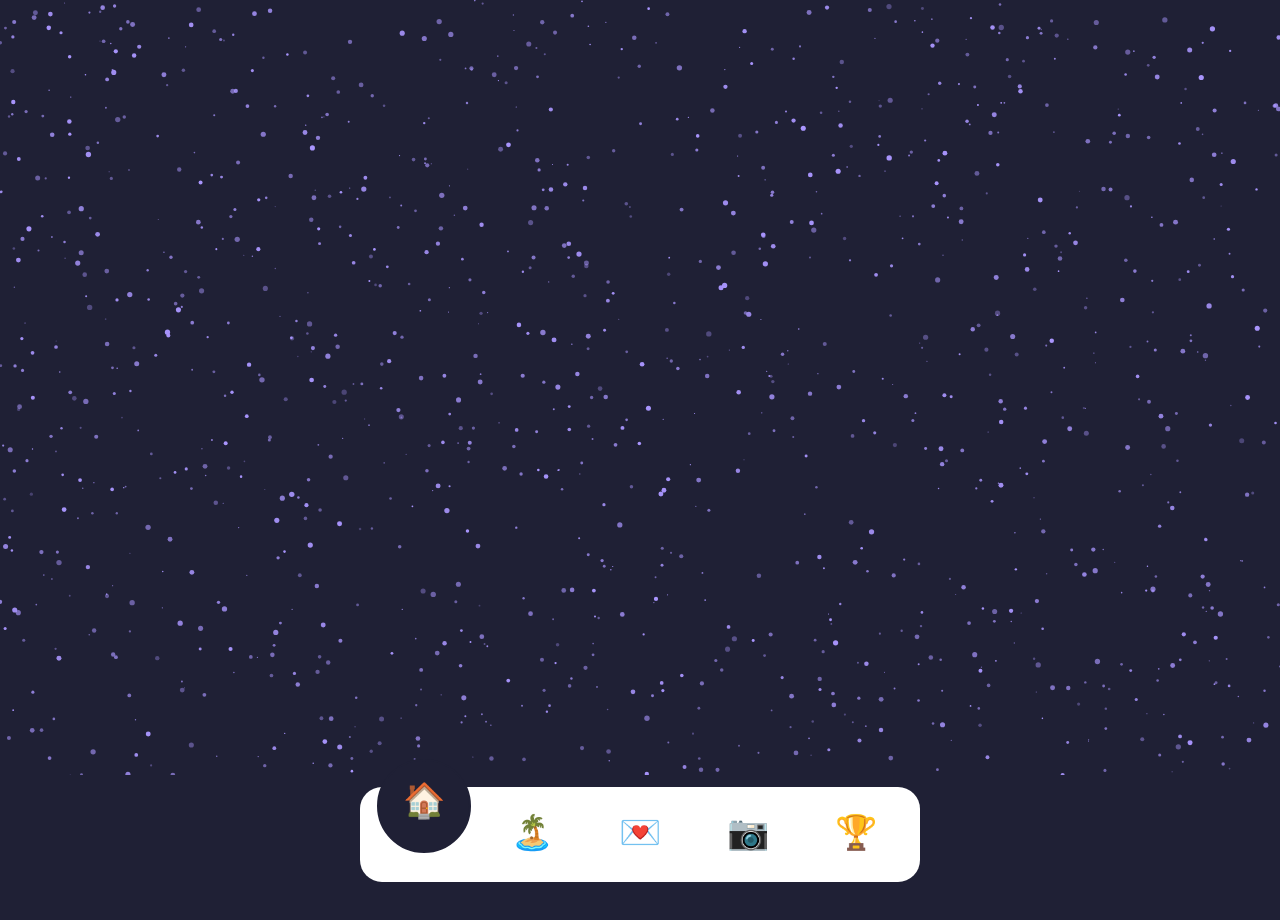
==== HTML/menuPrincipal.html @ 7acd301b "mejorar el juego y agregar un logro" ====
<!doctype html>
<html lang="es">
  <head>
    <meta charset="UTF-8" />
    <meta
      name="viewport"
      content="width=device-width, initial-scale=1.0, viewport-fit=cover"
    />
    <title>Menú Principal</title>
    <link rel="stylesheet" href="../CSS/menu.css" />
  </head>
  <body>
    <canvas id="particleCanvas"></canvas>
    <div class="container">
      <div id="homeScreen" class="screen active">
        <p
          id="homeHint"
          style="
            display: none;
            position: fixed;
            bottom: calc(
              clamp(70px, 14vw, 95px) + clamp(8px, 2vh, 20px) + 20px
            );
            left: 50%;
            transform: translateX(-50%);
            color: rgba(126, 242, 255, 0.9);
            font-size: clamp(0.8rem, 3vw, 1rem);
            letter-spacing: 1px;
            text-align: center;
            pointer-events: none;
            z-index: 50;
            text-shadow: 0 0 12px rgba(126, 242, 255, 0.5);
          "
        ></p>
      </div>

      <div id="calendarScreen" class="screen"></div>

      <div id="chatScreen" class="screen">
        <p class="letters-title">💌 Cartas para ti</p>
        <div class="letters-grid">
          <div
            class="env-item"
            data-index="0"
            data-text="Placeholder carta 1.
Reemplaza esto con tu poema o frase dedicada."
            data-seal="🌸"
            data-label="Carta 1"
          >
            <div class="env-visual">
              <div class="env-body-bg"></div>
              <div class="env-flap"></div>
              <div class="env-lines">
                <div class="env-line-left"></div>
                <div class="env-line-right"></div>
              </div>
              <div class="env-seal-wrap"><span>🌸</span></div>
            </div>
            <p class="env-name">Carta 1</p>
          </div>
          <div
            class="env-item"
            data-index="1"
            data-text="Placeholder carta 2.
Reemplaza esto con tu poema o frase dedicada."
            data-seal="🌙"
            data-label="Carta 2"
          >
            <div class="env-visual">
              <div class="env-body-bg"></div>
              <div class="env-flap"></div>
              <div class="env-lines">
                <div class="env-line-left"></div>
                <div class="env-line-right"></div>
              </div>
              <div class="env-seal-wrap"><span>🌙</span></div>
            </div>
            <p class="env-name">Carta 2</p>
          </div>
          <div
            class="env-item"
            data-index="2"
            data-text="Placeholder carta 3.
Reemplaza esto con tu poema o frase dedicada."
            data-seal="⭐"
            data-label="Carta 3"
          >
            <div class="env-visual">
              <div class="env-body-bg"></div>
              <div class="env-flap"></div>
              <div class="env-lines">
                <div class="env-line-left"></div>
                <div class="env-line-right"></div>
              </div>
              <div class="env-seal-wrap"><span>⭐</span></div>
            </div>
            <p class="env-name">Carta 3</p>
          </div>
          <div
            class="env-item"
            data-index="3"
            data-text="Placeholder carta 4.
Reemplaza esto con tu poema o frase dedicada."
            data-seal="🎂"
            data-label="Carta 4"
          >
            <div class="env-visual">
              <div class="env-body-bg"></div>
              <div class="env-flap"></div>
              <div class="env-lines">
                <div class="env-line-left"></div>
                <div class="env-line-right"></div>
              </div>
              <div class="env-seal-wrap"><span>🎂</span></div>
            </div>
            <p class="env-name">Carta 4</p>
          </div>
          <div
            class="env-item"
            data-index="4"
            data-text="Placeholder carta 5.
Reemplaza esto con tu poema o frase dedicada."
            data-seal="🦋"
            data-label="Carta 5"
          >
            <div class="env-visual">
              <div class="env-body-bg"></div>
              <div class="env-flap"></div>
              <div class="env-lines">
                <div class="env-line-left"></div>
                <div class="env-line-right"></div>
              </div>
              <div class="env-seal-wrap"><span>🦋</span></div>
            </div>
            <p class="env-name">Carta 5</p>
          </div>
        </div>
      </div>

      <!-- Modal del sobre abierto — fuera de cualquier contenedor con transform -->
      <div id="envModal" style="display: none">
        <div id="envModalBg"></div>
        <div id="envModalInner">
          <div id="envOpenVisual">
            <div id="envOpenBody"></div>
            <div id="envOpenFlapBack"></div>
            <div id="envOpenFlapFront"></div>
            <div id="envOpenLines">
              <div class="env-line-left"></div>
              <div class="env-line-right"></div>
            </div>
          </div>
          <div id="envPaper">
            <div id="envPaperInner">
              <p id="envPaperSeal"></p>
              <p id="envPaperText"></p>
              <p id="envPaperSign">— Con cariño 💗</p>
            </div>
          </div>
        </div>
      </div>

      <div id="cameraScreen" class="screen">
        <div class="painting-header">
          <div class="gallery-title-line"></div>
          <span class="gallery-title">🎨 Encuentra los secretos</span>
          <div class="gallery-title-line"></div>
        </div>
        <p class="painting-hint">Hay 4 números escondidos en la ilustración. ¡Encuéntralos!</p>

        <div class="painting-frame">
          <svg id="paintingSvg" viewBox="0 0 400 300" xmlns="http://www.w3.org/2000/svg">

            <!-- Fondo — salón de fiesta -->
            <defs>
              <linearGradient id="wallGrad" x1="0" y1="0" x2="0" y2="1">
                <stop offset="0%" stop-color="#2d1b4e"/>
                <stop offset="100%" stop-color="#1a0f2e"/>
              </linearGradient>
              <linearGradient id="floorGrad" x1="0" y1="0" x2="0" y2="1">
                <stop offset="0%" stop-color="#3d2a0a"/>
                <stop offset="100%" stop-color="#1a1005"/>
              </linearGradient>
              <radialGradient id="cakeGlow" cx="50%" cy="50%" r="50%">
                <stop offset="0%" stop-color="#ffcc44" stop-opacity="0.4"/>
                <stop offset="100%" stop-color="#ffcc44" stop-opacity="0"/>
              </radialGradient>
              <filter id="glow">
                <feGaussianBlur stdDeviation="2" result="blur"/>
                <feMerge><feMergeNode in="blur"/><feMergeNode in="SourceGraphic"/></feMerge>
              </filter>
            </defs>

            <!-- Pared y piso -->
            <rect width="400" height="300" fill="url(#wallGrad)"/>
            <rect y="220" width="400" height="80" fill="url(#floorGrad)"/>
            <line x1="0" y1="220" x2="400" y2="220" stroke="#5a3d10" stroke-width="2"/>

            <!-- Guirnaldas de colores -->
            <path d="M0,40 Q50,60 100,40 Q150,20 200,40 Q250,60 300,40 Q350,20 400,40" fill="none" stroke="#ff4f8b" stroke-width="2.5"/>
            <!-- Triángulos de guirnalda -->
            <polygon points="30,40 50,40 40,55" fill="#ff4f8b"/>
            <polygon points="80,32 100,32 90,47" fill="#7ef2ff"/>
            <polygon points="130,40 150,40 140,55" fill="#ffe066"/>
            <polygon points="180,32 200,32 190,47" fill="#a8ff78"/>
            <polygon points="230,40 250,40 240,55" fill="#ff9fbe"/>
            <polygon points="280,32 300,32 290,47" fill="#ff4f8b"/>
            <polygon points="330,40 350,40 340,55" fill="#7ef2ff"/>

            <!-- Globos -->
            <!-- Globo rosa izquierda -->
            <ellipse cx="60" cy="100" rx="22" ry="26" fill="#ff4f8b" opacity="0.9"/>
            <ellipse cx="54" cy="92" rx="7" ry="5" fill="rgba(255,255,255,0.3)"/>
            <path d="M60,126 Q58,140 55,160" stroke="#ff4f8b" stroke-width="1.2" fill="none"/>
            <!-- Globo cyan -->
            <ellipse cx="105" cy="90" rx="19" ry="23" fill="#7ef2ff" opacity="0.9"/>
            <ellipse cx="99" cy="83" rx="6" ry="4" fill="rgba(255,255,255,0.3)"/>
            <path d="M105,113 Q103,128 100,155" stroke="#7ef2ff" stroke-width="1.2" fill="none"/>
            <!-- Globo amarillo derecha -->
            <ellipse cx="340" cy="95" rx="21" ry="25" fill="#ffe066" opacity="0.9"/>
            <ellipse cx="334" cy="87" rx="7" ry="5" fill="rgba(255,255,255,0.3)"/>
            <path d="M340,120 Q338,135 335,158" stroke="#ffe066" stroke-width="1.2" fill="none"/>
            <!-- Globo verde -->
            <ellipse cx="380" cy="105" rx="17" ry="21" fill="#a8ff78" opacity="0.9"/>
            <ellipse cx="375" cy="98" rx="5" ry="4" fill="rgba(255,255,255,0.3)"/>
            <path d="M380,126 Q378,140 375,158" stroke="#a8ff78" stroke-width="1.2" fill="none"/>

            <!-- Mesa -->
            <rect x="110" y="200" width="180" height="12" rx="4" fill="#6b3f10"/>
            <rect x="120" y="212" width="8" height="30" rx="2" fill="#5a3408"/>
            <rect x="272" y="212" width="8" height="30" rx="2" fill="#5a3408"/>

            <!-- Mantel -->
            <rect x="100" y="196" width="200" height="16" rx="5" fill="#ff9fbe" opacity="0.7"/>

            <!-- Pastel — 3 capas -->
            <!-- Base -->
            <rect x="165" y="165" width="70" height="32" rx="4" fill="#f4a261"/>
            <rect x="163" y="163" width="74" height="6" rx="3" fill="#e76f51"/>
            <!-- Crema base -->
            <path d="M163,163 Q175,155 187,163 Q199,155 211,163 Q223,155 235,163 L237,163 L163,163Z" fill="#fdf4e7"/>
            <!-- Capa media -->
            <rect x="175" y="138" width="50" height="28" rx="3" fill="#e9c46a"/>
            <rect x="173" y="136" width="54" height="6" rx="3" fill="#f4a261"/>
            <path d="M173,136 Q183,129 193,136 Q203,129 213,136 Q220,132 227,136 L227,136 L173,136Z" fill="#fdf4e7"/>
            <!-- Capa top -->
            <rect x="183" y="115" width="34" height="24" rx="3" fill="#ff4f8b"/>
            <rect x="181" y="113" width="38" height="6" rx="3" fill="#e63070"/>
            <path d="M181,113 Q188,107 195,113 Q202,107 209,113 Q215,110 219,113 L219,113 L181,113Z" fill="#fdf4e7"/>

            <!-- Velas del pastel -->
            <rect x="191" y="98" width="4" height="16" rx="1" fill="#7ef2ff"/>
            <rect x="201" y="95" width="4" height="19" rx="1" fill="#ff4f8b"/>
            <rect x="211" y="100" width="4" height="14" rx="1" fill="#ffe066"/>
            <!-- Llamas -->
            <ellipse cx="193" cy="96" rx="3" ry="5" fill="#ffcc44" filter="url(#glow)"/>
            <ellipse cx="203" cy="93" rx="3" ry="5" fill="#ff9966" filter="url(#glow)"/>
            <ellipse cx="213" cy="98" rx="3" ry="5" fill="#ffcc44" filter="url(#glow)"/>
            <!-- Glow de velas -->
            <ellipse cx="200" cy="100" rx="30" ry="20" fill="url(#cakeGlow)"/>

            <!-- Decoraciones del pastel -->
            <circle cx="175" cy="178" r="3" fill="#ff4f8b"/>
            <circle cx="185" cy="174" r="2.5" fill="#7ef2ff"/>
            <circle cx="215" cy="178" r="3" fill="#ffe066"/>
            <circle cx="225" cy="174" r="2.5" fill="#a8ff78"/>

            <!-- Regalos -->
            <!-- Regalo izquierdo -->
            <rect x="120" y="175" width="35" height="25" rx="2" fill="#7ef2ff" opacity="0.9"/>
            <rect x="120" y="172" width="35" height="5" rx="1" fill="#00b4cc"/>
            <rect x="135" y="172" width="5" height="28" fill="#00b4cc"/>
            <!-- Moño -->
            <path d="M137,172 Q130,164 125,168 Q128,172 137,172" fill="#ff4f8b"/>
            <path d="M137,172 Q144,164 149,168 Q146,172 137,172" fill="#ff4f8b"/>
            <circle cx="137" cy="172" r="3" fill="#ff9fbe"/>

            <!-- Regalo derecho -->
            <rect x="250" y="180" width="30" height="20" rx="2" fill="#ffe066" opacity="0.9"/>
            <rect x="250" y="177" width="30" height="5" rx="1" fill="#e6a800"/>
            <rect x="263" y="177" width="4" height="23" fill="#e6a800"/>
            <!-- Moño -->
            <path d="M265,177 Q259,170 254,174 Q257,177 265,177" fill="#ff4f8b"/>
            <path d="M265,177 Q271,170 276,174 Q273,177 265,177" fill="#ff4f8b"/>
            <circle cx="265" cy="177" r="2.5" fill="#ff9fbe"/>

            <!-- Confeti decorativo -->
            <rect x="30" y="140" width="6" height="4" rx="1" fill="#ff4f8b" transform="rotate(25,30,140)" opacity="0.8"/>
            <rect x="370" y="150" width="5" height="3" rx="1" fill="#7ef2ff" transform="rotate(-15,370,150)" opacity="0.8"/>
            <rect x="80" y="170" width="5" height="3" rx="1" fill="#ffe066" transform="rotate(40,80,170)" opacity="0.8"/>
            <rect x="310" y="165" width="6" height="4" rx="1" fill="#a8ff78" transform="rotate(-30,310,165)" opacity="0.8"/>
            <circle cx="45" cy="165" r="3" fill="#ffe066" opacity="0.6"/>
            <circle cx="355" cy="175" r="2.5" fill="#ff9fbe" opacity="0.6"/>

            <!-- Estrellitas de fondo -->
            <circle cx="20" cy="70" r="1.5" fill="white" opacity="0.5"/>
            <circle cx="380" cy="60" r="1" fill="white" opacity="0.4"/>
            <circle cx="320" cy="130" r="1" fill="white" opacity="0.3"/>
            <circle cx="15" cy="180" r="1.5" fill="white" opacity="0.4"/>
            <circle cx="390" cy="190" r="1" fill="white" opacity="0.5"/>

            <!-- ══ NÚMEROS ESCONDIDOS ══ -->
            <!-- Número 1: en el fondo de la pared, casi invisible -->
            <text x="28" y="195" font-size="11" fill="#3d2060" font-family="Georgia,serif"
              font-style="italic" opacity="0.55" class="hidden-number" data-num="1"
              style="cursor:pointer">1</text>

            <!-- Número 2: dentro del globo amarillo, muy tenue -->
            <text x="334" y="99" font-size="10" fill="#c8a000" font-family="Georgia,serif"
              font-style="italic" opacity="0.45" class="hidden-number" data-num="2"
              style="cursor:pointer">2</text>

            <!-- Número 3: en el mantel de la mesa, integrado en el patrón -->
            <text x="147" y="207" font-size="9" fill="#cc7799" font-family="Georgia,serif"
              font-style="italic" opacity="0.5" class="hidden-number" data-num="3"
              style="cursor:pointer">3</text>

            <!-- Número 4: en la sombra debajo del pastel -->
            <text x="233" y="215" font-size="10" fill="#4a2a00" font-family="Georgia,serif"
              font-style="italic" opacity="0.5" class="hidden-number" data-num="4"
              style="cursor:pointer">4</text>

          </svg>

          <!-- Contador de encontrados -->
          <div class="painting-counter">
            <span id="paintingFound">0</span>/4 secretos encontrados
          </div>
        </div>

        <!-- Modal al encontrar un número -->
        <div id="paintingModal" style="display:none">
          <div id="paintingModalBg"></div>
          <div id="paintingModalBox">
            <img id="paintingModalImg" src="" alt="Foto secreta"/>
            <button id="paintingModalClose">✕</button>
          </div>
        </div>
      </div>

      </div>

      <div id="achievementsScreen" class="screen">
        <audio
          id="achievementSound"
          src="../Assets/steam-achievement.mp3"
        ></audio>

        <div class="achievements-list">
          <div class="achievement-card">
            <div class="achievement-header">🏆 Primer logro desbloqueado</div>
            <div class="achievement-desc">
              ¡Felicidades! Encontraste esta sección secreta de tu regalo.
            </div>
          </div>
          <div class="achievement-card">
            <div class="achievement-header">🎖️ Mensaje enviado</div>
            <div class="achievement-desc">
              Te animaste a escribirme tu primer mensaje en nuestro chat
              privado.
            </div>
          </div>
          <div class="achievement-card">
            <div class="achievement-header">📅 Evento especial visto</div>
            <div class="achievement-desc">
              Recordaste con cariño uno de los momentos de nuestra línea del
              tiempo.
            </div>
          </div>
          <div class="achievement-card">
            <div class="achievement-header">📷 Imagen descubierta</div>
            <div class="achievement-desc">
              Exploraste la galería y viste nuestra obra de arte en 3D.
            </div>
          </div>
          <div class="achievement-card">
            <div class="achievement-header">💬 Conversación iniciada</div>
            <div class="achievement-desc">
              Hablaste un ratito conmigo a través del simulador.
            </div>
          </div>
          <div class="achievement-card">
            <div class="achievement-header">✨ Sorpresa explorada</div>
            <div class="achievement-desc">
              Navegaste por todas las pestañas de esta pequeña app hecha para
              ti.
            </div>
          </div>
          <div class="achievement-card">
            <div class="achievement-header">🎂 Cumple visible</div>
            <div class="achievement-desc">
              ¡Llegaste al día de tu cumpleaños y respondiste que sí a la
              fiesta!
            </div>
          </div>
          <div class="achievement-card">
            <div class="achievement-header">🔥 Explorador experto</div>
            <div class="achievement-desc">
              Le diste clic a todo lo que se podía hacer clic. ¡Eres increíble!
            </div>
          </div>
          <div class="achievement-card achievement-hidden" id="heartAchievement">
            <div class="achievement-header">❤️ Coleccionista de corazones</div>
            <div class="achievement-desc">
              Recolectaste los 4 corazones escondidos en los mapas secretos de la isla. ¡Eres una exploradora increíble!
            </div>
          </div>
        </div>
      </div>

      <div class="navigation">
        <ul>
          <li class="list active" data-screen="homeScreen">
            <a href="#"><span class="icon">🏠</span></a>
          </li>
          <li class="list" data-screen="calendarScreen">
            <a href="#"><span class="icon">🏝️</span></a>
          </li>
          <li class="list" data-screen="chatScreen">
            <a href="#"><span class="icon">💌</span></a>
          </li>
          <li class="list" data-screen="cameraScreen">
            <a href="#"><span class="icon">📷</span></a>
          </li>
          <li class="list" data-screen="achievementsScreen">
            <a href="#"><span class="icon">🏆</span></a>
          </li>
        </ul>
        <div class="indicator"></div>
      </div>
    </div>

    <script src="../JavaScript/home.js"></script>
    <script src="../JavaScript/cartas.js"></script>
    <script src="../JavaScript/galeria.js"></script>
    <script src="../JavaScript/juego.js"></script>
    <script src="../JavaScript/menu.js"></script>
  </body>
</html>
---- CSS/menu.css ----
body {
  margin: 0;
  min-height: 100vh;
  display: flex;
  justify-content: center;
  align-items: flex-start;
  background: #1f2035;
  font-family: sans-serif;
  overflow: hidden;
  position: relative;
  color: white;
}

#particleCanvas {
  position: fixed;
  top: 0;
  left: 0;
  width: 100vw;
  height: 100vh;
  z-index: 0;
  /* Se activa para clics cuando home está visible — ver home-active abajo */
  pointer-events: none;
}

/* Cuando homeScreen está activo, el canvas recibe los eventos de puntero */
body.home-active #particleCanvas {
  z-index: 3;
  pointer-events: all;
  clip-path: inset(
    0 0 calc(clamp(70px, 14vw, 95px) + clamp(8px, 2vh, 20px) + 12px) 0
  );
}

.container {
  position: relative;
  z-index: 2;
  display: flex;
  flex-direction: column;
  align-items: center;
  width: 100%;
  /* Padding bottom para que el contenido no quede bajo la nav + home indicator de iPhone */
  padding-bottom: calc(130px + env(safe-area-inset-bottom, 0px));
}

/* ---- PANTALLAS ---- */
.screen {
  display: none;
  width: 100%;
  min-height: calc(100vh - 130px);
  justify-content: center;
  align-items: center;
  flex-direction: column;
  padding: 20px 16px 0;
}

.screen.active {
  display: flex;
}

/* Home screen usa todo el espacio para las partículas */

/* ---- CALENDARIO / JUEGO ---- */
#calendarScreen {
  padding: 10px 8px 0;
  align-items: stretch;
}

/* ---- CHAT ---- */
.chat-box {
  width: min(500px, 92vw);
  height: clamp(200px, 40vh, 280px);
  background: rgba(255, 255, 255, 0.08);
  border-radius: 18px;
  padding: 16px;
  overflow-y: auto;
  display: flex;
  flex-direction: column;
  gap: 10px;
}

.message {
  max-width: 75%;
  padding: clamp(8px, 2vw, 10px) clamp(10px, 3vw, 14px);
  border-radius: 14px;
  font-size: clamp(14px, 3.5vw, 16px);
}

.message.received {
  background: #6d5cff;
  align-self: flex-start;
}
.message.sent {
  background: #fff;
  color: #222;
  align-self: flex-end;
}

.chat-input {
  width: min(500px, 92vw);
  margin-top: 12px;
  padding: clamp(10px, 3vw, 14px) 18px;
  border-radius: 16px;
  border: none;
  outline: none;
  font-size: clamp(14px, 3.5vw, 16px);
  -webkit-appearance: none;
}

/* ---- 
/* ---- TIMELINE ---- */
.timeline-wrapper {
  max-height: calc(100vh - 180px);
  overflow-y: auto;
  overflow-x: hidden;
  padding-right: 10px;
  width: min(500px, 96vw);
  display: flex;
  justify-content: center;
}

.timeline-wrapper::-webkit-scrollbar {
  width: 6px;
}
.timeline-wrapper::-webkit-scrollbar-track {
  background: rgba(255, 255, 255, 0.05);
  border-radius: 10px;
}
.timeline-wrapper::-webkit-scrollbar-thumb {
  background: rgba(126, 242, 255, 0.3);
  border-radius: 10px;
}
.timeline-wrapper::-webkit-scrollbar-thumb:hover {
  background: #7ef2ff;
}

.timeline {
  position: relative;
  width: min(460px, 88vw);
  padding-left: 35px;
}

.timeline::before {
  content: "";
  position: absolute;
  left: 10px;
  top: 0;
  width: 4px;
  height: 100%;
  background: linear-gradient(
    to bottom,
    rgba(126, 242, 255, 0),
    #7ef2ff,
    #ff4f8b,
    rgba(255, 79, 139, 0)
  );
  border-radius: 10px;
}

.timeline-item {
  position: relative;
  margin: 30px 0;
  cursor: pointer;
}

.dot {
  position: absolute;
  left: -31.5px;
  top: 15px;
  width: 14px;
  height: 14px;
  border-radius: 50%;
  z-index: 2;
}

.cyan-glow {
  background: #7ef2ff;
  box-shadow:
    0 0 10px #7ef2ff,
    0 0 20px rgba(126, 242, 255, 0.6);
  animation: pulseCyan 2s infinite ease-in-out;
}

.pink-glow {
  background: #ff4f8b;
  box-shadow:
    0 0 10px #ff4f8b,
    0 0 20px rgba(255, 79, 139, 0.6);
  animation: pulsePink 2s infinite ease-in-out;
}

@keyframes pulseCyan {
  0%,
  100% {
    transform: scale(1);
    box-shadow:
      0 0 10px #7ef2ff,
      0 0 20px rgba(126, 242, 255, 0.4);
  }
  50% {
    transform: scale(1.25);
    box-shadow:
      0 0 15px #7ef2ff,
      0 0 35px #7ef2ff;
  }
}

@keyframes pulsePink {
  0%,
  100% {
    transform: scale(1);
    box-shadow:
      0 0 10px #ff4f8b,
      0 0 20px rgba(255, 79, 139, 0.4);
  }
  50% {
    transform: scale(1.25);
    box-shadow:
      0 0 15px #ff4f8b,
      0 0 35px #ff4f8b;
  }
}

.content {
  background: rgba(255, 255, 255, 0.04);
  backdrop-filter: blur(12px);
  -webkit-backdrop-filter: blur(12px);
  border: 1px solid rgba(255, 255, 255, 0.12);
  box-shadow:
    0 10px 30px rgba(0, 0, 0, 0.3),
    inset 0 1px 0 rgba(255, 255, 255, 0.08);
  padding: clamp(12px, 3vw, 18px) clamp(14px, 3.5vw, 22px);
  border-radius: 16px;
  width: 100%;
  transition:
    transform 0.3s ease,
    border-color 0.3s ease,
    box-shadow 0.3s ease;
}

.timeline-item:hover .content {
  transform: translateY(-4px);
  border-color: rgba(126, 242, 255, 0.4);
  box-shadow:
    0 15px 35px rgba(0, 0, 0, 0.4),
    inset 0 1px 0 rgba(255, 255, 255, 0.15);
}

.content .date {
  display: block;
  font-size: clamp(0.75rem, 2.5vw, 0.85rem);
  color: #ff8dad;
  font-weight: 600;
  letter-spacing: 0.05em;
  margin-bottom: 4px;
}
.content h3 {
  margin: 0 0 6px 0;
  font-size: clamp(1rem, 3.5vw, 1.25rem);
  color: #fff;
  text-shadow: 0 0 8px rgba(255, 255, 255, 0.3);
}
.content p {
  margin: 0;
  font-size: clamp(0.85rem, 2.8vw, 0.95rem);
  color: rgba(255, 255, 255, 0.75);
  line-height: 1.4;
}

/* ---- LOGROS ---- */
.achievements-list {
  display: flex;
  flex-direction: column;
  gap: 12px;
  padding: 0 16px calc(130px + env(safe-area-inset-bottom, 0px));
  overflow-y: auto;
  width: 100%;
  max-width: 500px;
  /* 100dvh = viewport real sin barra de navegador (iOS Safari fix) */
  max-height: calc(100dvh - 140px);
  max-height: calc(100vh - 140px); /* fallback para navegadores viejos */
}

.achievements-list::-webkit-scrollbar {
  width: 6px;
}
.achievements-list::-webkit-scrollbar-track {
  background: rgba(255, 255, 255, 0.05);
  border-radius: 10px;
}
.achievements-list::-webkit-scrollbar-thumb {
  background: rgba(140, 123, 255, 0.5);
  border-radius: 10px;
}

.achievement-card {
  background: rgba(255, 255, 255, 0.05);
  backdrop-filter: blur(8px);
  -webkit-backdrop-filter: blur(8px);
  padding: clamp(14px, 3vw, 18px) clamp(16px, 4vw, 22px);
  border-radius: 16px;
  border-left: 5px solid #8c7bff;
  cursor: pointer;
  transition: all 0.4s cubic-bezier(0.25, 0.8, 0.25, 1);
  display: flex;
  flex-direction: column;
  box-shadow: 0 4px 15px rgba(0, 0, 0, 0.15);
  touch-action: manipulation;
}

.achievement-card:hover {
  background: rgba(255, 255, 255, 0.09);
  transform: translateX(6px);
  box-shadow: -2px 6px 20px rgba(140, 123, 255, 0.25);
}

.achievement-header {
  font-weight: 600;
  font-size: clamp(0.9rem, 3.5vw, 1.05rem);
  color: #fff;
  letter-spacing: 0.02em;
  text-shadow: 0 0 8px rgba(255, 255, 255, 0.2);
  transition:
    color 0.3s ease,
    text-shadow 0.3s ease;
}

.achievement-desc {
  max-height: 0;
  opacity: 0;
  font-size: clamp(0.85rem, 3vw, 0.95rem);
  color: rgba(255, 255, 255, 0.95);
  line-height: 1.5;
  margin-top: 0;
  overflow: hidden;
  transition:
    max-height 0.4s cubic-bezier(0.25, 0.8, 0.25, 1),
    opacity 0.3s ease,
    margin-top 0.3s ease;
}

.achievement-card.expanded {
  background: rgba(126, 242, 255, 0.1);
  border-left-color: #7ef2ff;
  box-shadow: 0 8px 25px rgba(126, 242, 255, 0.2);
}
.achievement-card.expanded .achievement-header {
  color: #7ef2ff;
  text-shadow: 0 0 12px rgba(126, 242, 255, 0.6);
}
.achievement-card.expanded .achievement-desc {
  max-height: 200px;
  opacity: 1;
  margin-top: 10px;
}

/* ---- BARRA DE NAVEGACIÓN ---- */
.navigation {
  width: min(560px, 96vw);
  /* La altura crece para incluir el espacio del home-indicator de iPhone */
  height: calc(clamp(70px, 14vw, 95px) + env(safe-area-inset-bottom, 0px));
  background: #fff;
  position: fixed;
  /* En iPhones modernos usamos la zona segura; en otros se mantiene el valor original */
  bottom: max(clamp(8px, 2vh, 20px), env(safe-area-inset-bottom, 8px));
  left: 50%;
  transform: translateX(-50%);
  display: flex;
  justify-content: center;
  align-items: flex-start;
  /* Empuja el contenido hacia arriba del home indicator */
  padding-bottom: env(safe-area-inset-bottom, 0px);
  border-radius: 22px;
  z-index: 9999;
  pointer-events: all !important;
}

.navigation ul {
  display: flex;
  width: 100%;
  justify-content: space-around;
  padding: 0 10px;
  margin: 0;
}

.navigation ul li {
  position: relative;
  list-style: none;
  width: clamp(50px, 16vw, 90px);
  height: clamp(60px, 12vw, 90px);
  z-index: 1;
  display: flex;
  justify-content: center;
  align-items: center;
}

.navigation ul li a {
  position: relative;
  display: flex;
  justify-content: center;
  align-items: center;
  flex-direction: column;
  width: 100%;
  height: 100%;
  text-align: center;
  text-decoration: none;
  touch-action: manipulation;
}

.navigation ul li a .icon {
  position: relative;
  display: flex;
  justify-content: center;
  align-items: center;
  font-size: clamp(22px, 6vw, 34px);
  transition: 0.5s;
  color: #222;
  width: 100%;
  height: 100%;
}

.navigation ul li.active a .icon {
  transform: translateY(-32px);
}

.indicator {
  position: absolute;
  top: clamp(-28px, -6vw, -35px);
  left: 55px;
  width: clamp(60px, 14vw, 90px);
  height: clamp(60px, 14vw, 90px);
  background: #1f2035;
  border-radius: 50%;
  border: 2px solid #1f2035;
  transition: 0.5s;
}

.indicator::before {
  content: "";
  position: absolute;
  top: 50%;
  left: -30px;
  height: 22px;
  background: transparent;
  border-top-right-radius: 22px;
  box-shadow: 1px -18px 0 0 #1f2035;
}

.indicator::after {
  content: "";
  position: absolute;
  top: 50%;
  right: -30px;
  height: 22px;
  background: transparent;
  border-top-left-radius: 22px;
  box-shadow: -1px -18px 0 0 #1f2035;
}

/* ---- RESPONSIVE BREAKPOINTS ---- */
@media (max-width: 480px) {
  .navigation ul li.active a .icon {
    transform: translateY(-26px);
  }
  .carousel {
    transform: translateZ(-140px) rotateY(0deg);
  }
  .carousel__cell:nth-child(1) {
    transform: rotateY(0deg) translateZ(140px);
  }
  .carousel__cell:nth-child(2) {
    transform: rotateY(90deg) translateZ(140px);
  }
  .carousel__cell:nth-child(3) {
    transform: rotateY(180deg) translateZ(140px);
  }
  .carousel__cell:nth-child(4) {
    transform: rotateY(270deg) translateZ(140px);
  }
}

@media (max-height: 600px) {
  .screen {
    min-height: auto;
    padding-top: 10px;
  }
  .navigation {
    bottom: 4px;
  }
}

/* ============================================================
   CARTAS SELLADAS v3
   ============================================================ */

.env-item[data-index="0"] {
  --cl: #e05070;
  --cd: #c0375a;
  --cm: #d04060;
}
#envModal[data-index="0"] #envOpenBody,
#envModal[data-index="0"] #envOpenFlapBack,
#envModal[data-index="0"] #envOpenFlapFront {
  --cl: #e05070;
  --cd: #c0375a;
  --cm: #d04060;
}

.env-item[data-index="1"] {
  --cl: #2aaace;
  --cd: #1a7a9a;
  --cm: #1e8eb0;
}
#envModal[data-index="1"] #envOpenBody,
#envModal[data-index="1"] #envOpenFlapBack,
#envModal[data-index="1"] #envOpenFlapFront {
  --cl: #2aaace;
  --cd: #1a7a9a;
  --cm: #1e8eb0;
}

.env-item[data-index="2"] {
  --cl: #d0a020;
  --cd: #a07010;
  --cm: #b88015;
}
#envModal[data-index="2"] #envOpenBody,
#envModal[data-index="2"] #envOpenFlapBack,
#envModal[data-index="2"] #envOpenFlapFront {
  --cl: #d0a020;
  --cd: #a07010;
  --cm: #b88015;
}

.env-item[data-index="3"] {
  --cl: #40b030;
  --cd: #2a7a20;
  --cm: #359028;
}
#envModal[data-index="3"] #envOpenBody,
#envModal[data-index="3"] #envOpenFlapBack,
#envModal[data-index="3"] #envOpenFlapFront {
  --cl: #40b030;
  --cd: #2a7a20;
  --cm: #359028;
}

.env-item[data-index="4"] {
  --cl: #9050e0;
  --cd: #6030a0;
  --cm: #7040c0;
}
#envModal[data-index="4"] #envOpenBody,
#envModal[data-index="4"] #envOpenFlapBack,
#envModal[data-index="4"] #envOpenFlapFront {
  --cl: #9050e0;
  --cd: #6030a0;
  --cm: #7040c0;
}

#chatScreen {
  padding-top: 16px;
  justify-content: flex-start;
  align-items: center;
  overflow-y: auto;
  padding-bottom: calc(130px + env(safe-area-inset-bottom, 0px));
}

.letters-title {
  font-size: clamp(1rem, 4vw, 1.3rem);
  color: #ff8dad;
  letter-spacing: 2px;
  margin-bottom: 20px;
  text-align: center;
  text-shadow: 0 0 12px rgba(255, 141, 173, 0.5);
}

.letters-grid {
  display: flex;
  flex-wrap: wrap;
  gap: 24px;
  justify-content: center;
  width: 100%;
  max-width: 560px;
  padding: 0 16px;
}

/* ── Sobre miniatura en grid ── */
.env-item {
  display: flex;
  flex-direction: column;
  align-items: center;
  gap: 8px;
  cursor: pointer;
  transition: transform 0.2s ease;
}
.env-item:hover {
  transform: translateY(-4px) scale(1.04);
}

.env-visual {
  position: relative;
  width: clamp(120px, 33vw, 150px);
  height: clamp(82px, 22vw, 102px);
}

/* Cuerpo del sobre */
.env-body-bg {
  position: absolute;
  inset: 0;
  background: var(--cl, #e05070);
  border-radius: 6px;
  box-shadow: 0 4px 16px rgba(0, 0, 0, 0.3);
}

/* Líneas diagonales del cuerpo */
.env-lines {
  position: absolute;
  inset: 0;
  z-index: 2;
  pointer-events: none;
}
.env-line-left {
  position: absolute;
  left: 0;
  bottom: 0;
  width: 0;
  height: 0;
  border-style: solid;
  border-width: 0 0 clamp(82px, 22vw, 102px) clamp(60px, 16.5vw, 75px);
  border-color: transparent transparent var(--cd, #c0375a) transparent;
}
.env-line-right {
  position: absolute;
  right: 0;
  bottom: 0;
  width: 0;
  height: 0;
  border-style: solid;
  border-width: 0 clamp(60px, 16.5vw, 75px) clamp(82px, 22vw, 102px) 0;
  border-color: transparent var(--cd, #c0375a) transparent transparent;
}

/* Solapa delantera cerrada */
.env-flap {
  position: absolute;
  top: 0;
  left: 0;
  right: 0;
  height: 0;
  border-left: calc(clamp(120px, 33vw, 150px) / 2) solid transparent;
  border-right: calc(clamp(120px, 33vw, 150px) / 2) solid transparent;
  border-top: calc(clamp(82px, 22vw, 102px) * 0.52) solid var(--cm, #d04060);
  z-index: 3;
  filter: drop-shadow(0 2px 4px rgba(0, 0, 0, 0.2));
}

.env-seal-wrap {
  position: absolute;
  top: 4px;
  left: 50%;
  transform: translateX(-50%);
  z-index: 4;
  font-size: clamp(1.1rem, 3.5vw, 1.4rem);
  animation: sealPulse 3s ease-in-out infinite;
  pointer-events: none;
}
@keyframes sealPulse {
  0%,
  100% {
    transform: translateX(-50%) scale(1);
  }
  50% {
    transform: translateX(-50%) scale(1.2);
  }
}

.env-name {
  font-size: clamp(0.6rem, 2vw, 0.72rem);
  color: rgba(255, 255, 255, 0.5);
  letter-spacing: 1px;
  text-transform: uppercase;
  margin: 0;
}

/* ══════════════════════════════════════════
   MODAL DEL SOBRE ABIERTO
   ══════════════════════════════════════════ */
#envModal {
  position: fixed;
  inset: 0;
  z-index: 300;
  display: flex;
  align-items: center;
  justify-content: center;
  touch-action: none;
}

#envModalBg {
  position: absolute;
  inset: 0;
  background: rgba(0, 0, 0, 0.72);
  backdrop-filter: blur(4px);
}

#envModalInner {
  position: relative;
  z-index: 1;
  display: flex;
  flex-direction: column;
  align-items: center;
  gap: 0;
  width: min(300px, 85vw);
}

/* Sobre grande abierto */
#envOpenVisual {
  position: relative;
  width: 100%;
  height: calc(min(300px, 85vw) * 0.65);
  flex-shrink: 0;
}

#envOpenBody {
  position: absolute;
  inset: 0;
  background: var(--cl, #e05070);
  border-radius: 8px;
  box-shadow: 0 8px 32px rgba(0, 0, 0, 0.4);
  z-index: 4; /* tapa la carta mientras está dentro */
}

#envOpenLines {
  position: absolute;
  inset: 0;
  z-index: 5; /* encima del cuerpo */
  pointer-events: none;
}
#envOpenLines .env-line-left {
  border-width: 0 0 calc(min(300px, 85vw) * 0.65) calc(min(300px, 85vw) * 0.5);
}
#envOpenLines .env-line-right {
  border-width: 0 calc(min(300px, 85vw) * 0.5) calc(min(300px, 85vw) * 0.65) 0;
}

/* Solapa trasera (visible, fija) */
#envOpenFlapBack {
  position: absolute;
  top: 0;
  left: 0;
  right: 0;
  height: 0;
  border-left: calc(min(300px, 85vw) / 2) solid transparent;
  border-right: calc(min(300px, 85vw) / 2) solid transparent;
  border-top: calc(min(300px, 85vw) * 0.34) solid var(--cd, #c0375a);
  z-index: 1;
}

/* Solapa delantera (abierta = girada) */
#envOpenFlapFront {
  position: absolute;
  top: 0;
  left: 0;
  right: 0;
  height: 0;
  border-left: calc(min(300px, 85vw) / 2) solid transparent;
  border-right: calc(min(300px, 85vw) / 2) solid transparent;
  border-top: calc(min(300px, 85vw) * 0.34) solid var(--cm, #d04060);
  z-index: 5;
  transform-origin: top center;
  transform: rotateX(180deg);
  transition: transform 0.5s ease;
  filter: drop-shadow(0 3px 8px rgba(0, 0, 0, 0.3));
}

/* Carta de papel */
#envPaper {
  position: absolute;
  left: 6%;
  right: 6%;
  top: 8%;
  height: 90%;
  background: linear-gradient(160deg, #fdf6ff, #f0e8ff);
  border-radius: 6px 6px 4px 4px;
  box-shadow: 0 -4px 20px rgba(0, 0, 0, 0.4);
  z-index: 6;
  overflow: hidden;
  transform: translateY(0%);
  animation: paperReveal 0.45s cubic-bezier(0.34, 1.3, 0.64, 1) forwards;
}

@keyframes paperReveal {
  from {
    transform: translateY(100%);
  }
  to {
    transform: translateY(0%);
  }
}

#envPaperInner {
  padding: 14px 14px 10px;
  display: flex;
  flex-direction: column;
  gap: 8px;
  height: 100%;
  justify-content: center;
  align-items: center;
  text-align: center;
}

#envPaperSeal {
  font-size: 1.8rem;
  margin: 0;
}

#envPaperText {
  font-size: clamp(0.75rem, 3vw, 0.92rem);
  color: #2a1a3a;
  line-height: 1.7;
  white-space: pre-line;
  margin: 0;
  font-style: italic;
}

#envPaperSign {
  font-size: clamp(0.7rem, 2.5vw, 0.82rem);
  color: #8a3a6a;
  font-weight: 600;
  margin: 0;
  align-self: flex-end;
}

/* Cuando la carta está sacada — visible encima del sobre */
#envModal.pulled #envPaper {
  z-index: 10;
  opacity: 1;
  box-shadow: 0 12px 40px rgba(0, 0, 0, 0.5);
}
#envModal.pulled #envDragHint {
  display: none;
}

/* ============================================================
   
/* ── Encabezado ── */
.gallery-header {
  display: flex;
  align-items: center;
  gap: 14px;
  width: min(480px, 90vw);
}

.gallery-title-line {
  flex: 1;
  height: 1px;
  background: linear-gradient(
    90deg,
    transparent,
    rgba(126, 242, 255, 0.4),
    transparent
  );
}

.gallery-title {
  font-size: clamp(0.75rem, 2.5vw, 0.9rem);
  color: rgba(126, 242, 255, 0.8);
  letter-spacing: 3px;
  text-transform: uppercase;
  white-space: nowrap;
  font-family: sans-serif;
}

/* ── Stage ── */
.polaroid-stage {
  display: flex;
  align-items: center;
  gap: 12px;
  width: min(520px, 96vw);
  position: relative;
}

/* ── Track — ventana de una sola foto ── */
.polaroid-track {
  flex: 1;
  position: relative;
  height: clamp(300px, 65vw, 420px);
  overflow: hidden;
}

/* ── Polaroid individual ── */
.polaroid {
  position: absolute;
  inset: 0;
  display: flex;
  flex-direction: column;
  align-items: center;
  justify-content: center;
  opacity: 0;
  transform: scale(0.88) translateY(18px);
  transition:
    opacity 0.5s ease,
    transform 0.5s cubic-bezier(0.34, 1.2, 0.64, 1);
  pointer-events: none;
}

.polaroid.active {
  opacity: 1;
  transform: scale(1) translateY(0);
  pointer-events: auto;
  z-index: 2;
}

/* Ligera rotación aleatoria por índice — efecto galería real */
.polaroid[data-index="0"] {
  --rot: -1.5deg;
}
.polaroid[data-index="1"] {
  --rot: 1.2deg;
}
.polaroid[data-index="2"] {
  --rot: -0.8deg;
}
.polaroid[data-index="3"] {
  --rot: 1.8deg;
}

.polaroid.active {
  transform: scale(1) translateY(0) rotate(var(--rot, 0deg));
}

/* Marco polaroid */
.polaroid-img-wrap {
  background: #f8f4ee;
  padding: 10px 10px 36px;
  box-shadow:
    0 20px 60px rgba(0, 0, 0, 0.6),
    0 4px 16px rgba(0, 0, 0, 0.4),
    inset 0 0 0 1px rgba(0, 0, 0, 0.08);
  border-radius: 2px;
  width: min(260px, 72vw);
  position: relative;
}

.polaroid-img-wrap::after {
  content: "";
  position: absolute;
  inset: 0;
  background: linear-gradient(
    135deg,
    rgba(255, 255, 255, 0.12) 0%,
    transparent 50%
  );
  pointer-events: none;
  border-radius: 2px;
}

.polaroid-img-wrap img {
  width: 100%;
  aspect-ratio: 1 / 1;
  object-fit: cover;
  display: block;
  filter: contrast(1.05) saturate(0.9);
}

/* Caption escrita a mano */
.polaroid-caption {
  position: absolute;
  bottom: 8px;
  left: 0;
  right: 0;
  text-align: center;
  font-size: clamp(0.7rem, 2.5vw, 0.82rem);
  color: #5a4a3a;
  font-style: italic;
  letter-spacing: 0.5px;
  padding: 0 10px;
}

/* ── Flechas ── */
.gallery-arrow {
  background: none;
  border: 1px solid rgba(255, 255, 255, 0.15);
  color: rgba(255, 255, 255, 0.5);
  font-size: clamp(1rem, 4vw, 1.4rem);
  width: clamp(32px, 8vw, 42px);
  height: clamp(32px, 8vw, 42px);
  border-radius: 50%;
  cursor: pointer;
  display: flex;
  align-items: center;
  justify-content: center;
  transition: all 0.25s ease;
  flex-shrink: 0;
  touch-action: manipulation;
}

.gallery-arrow:hover {
  border-color: rgba(126, 242, 255, 0.5);
  color: #7ef2ff;
  box-shadow: 0 0 14px rgba(126, 242, 255, 0.2);
}

/* ── Dots ── */
.gallery-dots {
  display: flex;
  gap: 8px;
}

.gallery-dot {
  width: 6px;
  height: 6px;
  border-radius: 50%;
  background: rgba(255, 255, 255, 0.2);
  transition: all 0.3s ease;
  cursor: pointer;
}

.gallery-dot.active {
  background: #7ef2ff;
  box-shadow: 0 0 8px rgba(126, 242, 255, 0.6);
  transform: scale(1.3);
}

/* ── Swipe en móvil ── */
.polaroid-track {
  touch-action: pan-y;
}

/* ============================================================
   FLOR ANIMADA — Basada en referencia animated-blooming-flower
   Colores adaptados al tema rosa/cyan del proyecto
   ============================================================ */

/* Contenedor principal */
#homeFlower {
  position: fixed;
  bottom: calc(clamp(70px, 14vw, 95px) + clamp(8px, 2vh, 20px) + 8px);
  left: 50%;
  transform: translateX(-50%) scale(0.38);
  transform-origin: bottom center;
  z-index: 4;
  pointer-events: none;
  opacity: 0;
  transition: opacity 0.5s ease;
}
#homeFlower.flower-bloom {
  opacity: 1;
}
#homeFlower.flower-fade {
  opacity: 0;
  transition: opacity 0.8s ease;
}

/* Variables de color adaptadas */
#homeFlower {
  --dark-color: transparent;
  --fl-speed: 0.8s;
}

#homeFlower .flowers {
  position: relative;
}

#homeFlower .flower {
  position: absolute;
  bottom: 10vmin;
  transform-origin: bottom center;
  z-index: 10;
}
#homeFlower .flower--1 {
  animation: fl-moving-flower-1 4s linear infinite;
}
#homeFlower .flower--1 .flower__line {
  height: 70vmin;
  animation-delay: 0.3s;
}
#homeFlower .flower--1 .flower__line__leaf--1 {
  animation: fl-blooming-leaf-right var(--fl-speed) 1.6s backwards;
}
#homeFlower .flower--1 .flower__line__leaf--2 {
  animation: fl-blooming-leaf-right var(--fl-speed) 1.4s backwards;
}
#homeFlower .flower--1 .flower__line__leaf--3 {
  animation: fl-blooming-leaf-left var(--fl-speed) 1.2s backwards;
}
#homeFlower .flower--1 .flower__line__leaf--4 {
  animation: fl-blooming-leaf-left var(--fl-speed) 1s backwards;
}
#homeFlower .flower--1 .flower__line__leaf--5 {
  animation: fl-blooming-leaf-right var(--fl-speed) 1.8s backwards;
}
#homeFlower .flower--1 .flower__line__leaf--6 {
  animation: fl-blooming-leaf-left var(--fl-speed) 2s backwards;
}

#homeFlower .flower--2 {
  left: 50%;
  transform: rotate(20deg);
  animation: fl-moving-flower-2 4s linear infinite;
}
#homeFlower .flower--2 .flower__line {
  height: 60vmin;
  animation-delay: 0.6s;
}
#homeFlower .flower--2 .flower__line__leaf--1 {
  animation: fl-blooming-leaf-right var(--fl-speed) 1.9s backwards;
}
#homeFlower .flower--2 .flower__line__leaf--2 {
  animation: fl-blooming-leaf-right var(--fl-speed) 1.7s backwards;
}
#homeFlower .flower--2 .flower__line__leaf--3 {
  animation: fl-blooming-leaf-left var(--fl-speed) 1.5s backwards;
}
#homeFlower .flower--2 .flower__line__leaf--4 {
  animation: fl-blooming-leaf-left var(--fl-speed) 1.3s backwards;
}

#homeFlower .flower--3 {
  left: 50%;
  transform: rotate(-15deg);
  animation: fl-moving-flower-3 4s linear infinite;
}
#homeFlower .flower--3 .flower__line {
  animation-delay: 0.9s;
}
#homeFlower .flower--3 .flower__line__leaf--1 {
  animation: fl-blooming-leaf-right var(--fl-speed) 2.5s backwards;
}
#homeFlower .flower--3 .flower__line__leaf--2 {
  animation: fl-blooming-leaf-right var(--fl-speed) 2.3s backwards;
}
#homeFlower .flower--3 .flower__line__leaf--3 {
  animation: fl-blooming-leaf-left var(--fl-speed) 2.1s backwards;
}
#homeFlower .flower--3 .flower__line__leaf--4 {
  animation: fl-blooming-leaf-left var(--fl-speed) 1.9s backwards;
}

#homeFlower .flower__leafs {
  position: relative;
  animation: fl-blooming-flower 2s backwards;
}
#homeFlower .flower__leafs--1 {
  animation-delay: 1.1s;
}
#homeFlower .flower__leafs--2 {
  animation-delay: 1.4s;
}
#homeFlower .flower__leafs--3 {
  animation-delay: 1.7s;
}

#homeFlower .flower__leafs::after {
  content: "";
  position: absolute;
  left: 0;
  top: 0;
  transform: translate(-50%, -100%);
  width: 8vmin;
  height: 8vmin;
  background-color: #ff4f8b;
  filter: blur(10vmin);
}

#homeFlower .flower__leaf {
  position: absolute;
  bottom: 0;
  left: 50%;
  width: 8vmin;
  height: 11vmin;
  border-radius: 51% 49% 47% 53% / 44% 45% 55% 69%;
  background-color: #ff9fce;
  background-image: linear-gradient(to top, #e0356b, #ff9fce);
  transform-origin: bottom center;
  opacity: 0.9;
  box-shadow: inset 0 0 2vmin rgba(255, 255, 255, 0.5);
}
#homeFlower .flower__leaf--1 {
  transform: translate(-10%, 1%) rotateY(40deg) rotateX(-50deg);
}
#homeFlower .flower__leaf--2 {
  transform: translate(-50%, -4%) rotateX(40deg);
}
#homeFlower .flower__leaf--3 {
  transform: translate(-90%, 0%) rotateY(45deg) rotateX(50deg);
}
#homeFlower .flower__leaf--4 {
  width: 8vmin;
  height: 8vmin;
  transform-origin: bottom left;
  border-radius: 4vmin 10vmin 4vmin 4vmin;
  transform: translate(0%, 18%) rotateX(70deg) rotate(-43deg);
  background-image: linear-gradient(to top, #c0205a, #ff9fce);
  z-index: 1;
  opacity: 0.8;
}

#homeFlower .flower__white-circle {
  position: absolute;
  left: -3.5vmin;
  top: -3vmin;
  width: 9vmin;
  height: 4vmin;
  border-radius: 50%;
  background-color: #fff;
}
#homeFlower .flower__white-circle::after {
  content: "";
  position: absolute;
  left: 50%;
  top: 45%;
  transform: translate(-50%, -50%);
  width: 60%;
  height: 60%;
  border-radius: inherit;
  background-image: linear-gradient(90deg, #ffeb12, #ffce00);
}

#homeFlower .flower__line {
  height: 55vmin;
  width: 1.5vmin;
  background-image:
    linear-gradient(
      to left,
      rgba(0, 0, 0, 0.2),
      transparent,
      rgba(255, 255, 255, 0.2)
    ),
    linear-gradient(to top, transparent 10%, #9b1060, #e0356b);
  box-shadow: inset 0 0 2px rgba(0, 0, 0, 0.5);
  animation: fl-grow-flower-tree 4s backwards;
}

#homeFlower .flower__line__leaf {
  --w: 7vmin;
  --h: calc(var(--w) + 2vmin);
  position: absolute;
  top: 20%;
  left: 90%;
  width: var(--w);
  height: var(--h);
  border-top-right-radius: var(--h);
  border-bottom-left-radius: var(--h);
  background-image: linear-gradient(to top, rgba(155, 16, 96, 0.4), #e0356b);
}
#homeFlower .flower__line__leaf--1 {
  transform: rotate(70deg) rotateY(30deg);
}
#homeFlower .flower__line__leaf--2 {
  top: 45%;
  transform: rotate(70deg) rotateY(30deg);
}
#homeFlower .flower__line__leaf--3,
#homeFlower .flower__line__leaf--4,
#homeFlower .flower__line__leaf--6 {
  border-top-right-radius: 0;
  border-bottom-left-radius: 0;
  border-top-left-radius: var(--h);
  border-bottom-right-radius: var(--h);
  left: -460%;
  top: 12%;
  transform: rotate(-70deg) rotateY(30deg);
}
#homeFlower .flower__line__leaf--4 {
  top: 40%;
}
#homeFlower .flower__line__leaf--5 {
  top: 0;
  transform-origin: left;
  transform: rotate(70deg) rotateY(30deg) scale(0.6);
}
#homeFlower .flower__line__leaf--6 {
  top: -2%;
  left: -450%;
  transform-origin: right;
  transform: rotate(-70deg) rotateY(30deg) scale(0.6);
}

#homeFlower .flower__light {
  position: absolute;
  bottom: 0;
  width: 1vmin;
  height: 1vmin;
  background-color: #fffb00;
  border-radius: 50%;
  filter: blur(0.2vmin);
  animation: fl-light-ans 4s linear infinite backwards;
}
#homeFlower .flower__light:nth-child(odd) {
  background-color: #ff4f8b;
}
#homeFlower .flower__light--1 {
  left: -2vmin;
  animation-delay: 1s;
}
#homeFlower .flower__light--2 {
  left: 3vmin;
  animation-delay: 0.5s;
}
#homeFlower .flower__light--3 {
  left: -6vmin;
  animation-delay: 0.3s;
}
#homeFlower .flower__light--4 {
  left: 6vmin;
  animation-delay: 0.9s;
}
#homeFlower .flower__light--5 {
  left: -1vmin;
  animation-delay: 1.5s;
}
#homeFlower .flower__light--6 {
  left: -4vmin;
  animation-delay: 3s;
}
#homeFlower .flower__light--7 {
  left: 3vmin;
  animation-delay: 2s;
}
#homeFlower .flower__light--8 {
  left: -6vmin;
  animation-delay: 3.5s;
}

#homeFlower .flower__grass {
  --c: #e0356b;
  --line-w: 1.5vmin;
  position: absolute;
  bottom: 12vmin;
  left: -7vmin;
  display: flex;
  flex-direction: column;
  align-items: flex-end;
  z-index: 20;
  transform-origin: bottom center;
  transform: rotate(-48deg) rotateY(40deg);
}
#homeFlower .flower__grass--1 {
  animation: fl-moving-grass 2s linear infinite;
}
#homeFlower .flower__grass--2 {
  left: 2vmin;
  bottom: 10vmin;
  transform: scale(0.5) rotate(75deg) rotateX(10deg) rotateY(-200deg);
  opacity: 0.8;
  z-index: 0;
  animation: fl-moving-grass--2 1.5s linear infinite;
}
#homeFlower .flower__grass--top {
  width: 7vmin;
  height: 10vmin;
  border-top-right-radius: 100%;
  border-right: var(--line-w) solid var(--c);
  transform-origin: bottom center;
  transform: rotate(-2deg);
}
#homeFlower .flower__grass--bottom {
  margin-top: -2px;
  width: var(--line-w);
  height: 25vmin;
  background-image: linear-gradient(to top, transparent, var(--c));
}
#homeFlower .flower__grass__leaf {
  --size: 10vmin;
  position: absolute;
  width: calc(var(--size) * 2.1);
  height: var(--size);
  border-top-left-radius: var(--size);
  border-top-right-radius: var(--size);
  background-image: linear-gradient(
    to top,
    transparent,
    transparent 30%,
    var(--c)
  );
  z-index: 100;
}
#homeFlower .flower__grass__leaf--1 {
  top: -6%;
  left: 30%;
  --size: 6vmin;
  transform: rotate(-20deg);
  animation: fl-growing-grass-1 2s 2.6s backwards;
}
#homeFlower .flower__grass__leaf--2 {
  top: -5%;
  left: -110%;
  --size: 6vmin;
  transform: rotate(10deg);
  animation: fl-growing-grass-2 2s 2.4s backwards;
}
#homeFlower .flower__grass__leaf--3 {
  top: 5%;
  left: 60%;
  --size: 8vmin;
  transform: rotate(-18deg) rotateX(-20deg);
  animation: fl-growing-grass-3 2s 2.2s backwards;
}
#homeFlower .flower__grass__leaf--4 {
  top: 6%;
  left: -135%;
  --size: 8vmin;
  transform: rotate(2deg);
  animation: fl-growing-grass-4 2s 2s backwards;
}
#homeFlower .flower__grass__leaf--5 {
  top: 20%;
  left: 60%;
  --size: 10vmin;
  transform: rotate(-24deg) rotateX(-20deg);
  animation: fl-growing-grass-5 2s 1.8s backwards;
}
#homeFlower .flower__grass__leaf--6 {
  top: 22%;
  left: -180%;
  --size: 10vmin;
  transform: rotate(10deg);
  animation: fl-growing-grass-6 2s 1.6s backwards;
}
#homeFlower .flower__grass__leaf--7 {
  top: 39%;
  left: 70%;
  --size: 10vmin;
  transform: rotate(-10deg);
  animation: fl-growing-grass-7 2s 1.4s backwards;
}
#homeFlower .flower__grass__leaf--8 {
  top: 40%;
  left: -215%;
  --size: 11vmin;
  transform: rotate(10deg);
  animation: fl-growing-grass-8 2s 1.2s backwards;
}

#homeFlower .flower__grass__overlay {
  position: absolute;
  top: -10%;
  right: 0;
  width: 100%;
  height: 100%;
  background-color: rgba(0, 0, 0, 0.5);
  filter: blur(1.5vmin);
  z-index: 100;
}

#homeFlower .grow-ans {
  animation: fl-grow-ans 2s var(--d) backwards;
}
#homeFlower .growing-grass {
  animation: fl-growing-grass-ans 1s 2s backwards;
}

/* ── Keyframes con prefijo fl- para no chocar con otros ── */
@keyframes fl-grow-ans {
  0% {
    transform: scale(0);
    opacity: 0;
  }
}
@keyframes fl-growing-grass-ans {
  0% {
    transform: scale(0);
  }
}
@keyframes fl-light-ans {
  0% {
    opacity: 0;
    transform: translateY(0);
  }
  25% {
    opacity: 1;
    transform: translateY(-5vmin) translateX(-2vmin);
  }
  50% {
    opacity: 1;
    transform: translateY(-15vmin) translateX(2vmin);
    filter: blur(0.2vmin);
  }
  75% {
    transform: translateY(-20vmin) translateX(-2vmin);
    filter: blur(0.2vmin);
  }
  100% {
    transform: translateY(-30vmin);
    opacity: 0;
    filter: blur(1vmin);
  }
}
@keyframes fl-moving-flower-1 {
  0%,
  100% {
    transform: rotate(2deg);
  }
  50% {
    transform: rotate(-2deg);
  }
}
@keyframes fl-moving-flower-2 {
  0%,
  100% {
    transform: rotate(18deg);
  }
  50% {
    transform: rotate(14deg);
  }
}
@keyframes fl-moving-flower-3 {
  0%,
  100% {
    transform: rotate(-18deg);
  }
  50% {
    transform: rotate(-20deg) rotateY(-10deg);
  }
}
@keyframes fl-blooming-leaf-right {
  0% {
    transform-origin: left;
    transform: rotate(70deg) rotateY(30deg) scale(0);
  }
}
@keyframes fl-blooming-leaf-left {
  0% {
    transform-origin: right;
    transform: rotate(-70deg) rotateY(30deg) scale(0);
  }
}
@keyframes fl-grow-flower-tree {
  0% {
    height: 0;
    border-radius: 1vmin;
  }
}
@keyframes fl-blooming-flower {
  0% {
    transform: scale(0);
  }
}
@keyframes fl-moving-grass {
  0%,
  100% {
    transform: rotate(-48deg) rotateY(40deg);
  }
  50% {
    transform: rotate(-50deg) rotateY(40deg);
  }
}
@keyframes fl-moving-grass--2 {
  0%,
  100% {
    transform: scale(0.5) rotate(75deg) rotateX(10deg) rotateY(-200deg);
  }
  50% {
    transform: scale(0.5) rotate(79deg) rotateX(10deg) rotateY(-200deg);
  }
}
@keyframes fl-growing-grass-1 {
  0% {
    transform-origin: bottom left;
    transform: rotate(-20deg) scale(0);
  }
}
@keyframes fl-growing-grass-2 {
  0% {
    transform-origin: bottom right;
    transform: rotate(10deg) scale(0);
  }
}
@keyframes fl-growing-grass-3 {
  0% {
    transform-origin: bottom left;
    transform: rotate(-18deg) rotateX(-20deg) scale(0);
  }
}
@keyframes fl-growing-grass-4 {
  0% {
    transform-origin: bottom right;
    transform: rotate(2deg) scale(0);
  }
}
@keyframes fl-growing-grass-5 {
  0% {
    transform-origin: bottom left;
    transform: rotate(-24deg) rotateX(-20deg) scale(0);
  }
}
@keyframes fl-growing-grass-6 {
  0% {
    transform-origin: bottom right;
    transform: rotate(10deg) scale(0);
  }
}
@keyframes fl-growing-grass-7 {
  0% {
    transform-origin: bottom left;
    transform: rotate(-10deg) scale(0);
  }
}
@keyframes fl-growing-grass-8 {
  0% {
    transform-origin: bottom right;
    transform: rotate(10deg) scale(0);
  }
}

/* ============================================================
   PINTURA INTERACTIVA
   ============================================================ */
#cameraScreen {
  padding-top: 16px;
  padding-bottom: 130px;
  justify-content: flex-start;
  align-items: center;
  gap: 14px;
  overflow-y: auto;
}

.painting-header {
  display: flex;
  align-items: center;
  gap: 14px;
  width: min(480px, 90vw);
}

.painting-hint {
  font-size: clamp(0.72rem, 2.5vw, 0.85rem);
  color: rgba(255, 255, 255, 0.55);
  letter-spacing: 0.5px;
  text-align: center;
  max-width: min(420px, 90vw);
  line-height: 1.4;
}

.painting-frame {
  position: relative;
  width: min(420px, 92vw);
  border-radius: 12px;
  overflow: visible;
  box-shadow:
    0 0 0 3px rgba(255, 255, 255, 0.08),
    0 0 0 6px rgba(126, 242, 255, 0.1),
    0 20px 60px rgba(0, 0, 0, 0.6);
  background: #1a0f2e;
}

#paintingSvg {
  display: block;
  width: 100%;
  border-radius: 10px;
}

/* Números escondidos — área de click más grande con ::before invisible */
.hidden-number {
  cursor: pointer;
  transition:
    opacity 0.3s,
    font-size 0.2s;
  user-select: none;
}

/* Contador */
.painting-counter {
  text-align: center;
  padding: 8px 0 10px;
  font-size: clamp(0.75rem, 2.5vw, 0.88rem);
  color: rgba(126, 242, 255, 0.7);
  letter-spacing: 1px;
}
.painting-counter #paintingFound {
  color: #7ef2ff;
  font-weight: 700;
  font-size: 1.1em;
  text-shadow: 0 0 8px rgba(126, 242, 255, 0.6);
}

/* Modal de foto */
#paintingModal {
  position: fixed;
  inset: 0;
  z-index: 600;
  display: none;
  align-items: center;
  justify-content: center;
}
#paintingModalBg {
  position: absolute;
  inset: 0;
  background: rgba(0, 0, 0, 0.82);
  backdrop-filter: blur(6px);
}
#paintingModalBox {
  position: relative;
  z-index: 601;
  max-width: min(380px, 88vw);
  max-height: 70vh;
  border-radius: 12px;
  overflow: hidden;
  box-shadow:
    0 0 40px rgba(126, 242, 255, 0.3),
    0 20px 60px rgba(0, 0, 0, 0.7);
  animation: modalPop 0.35s cubic-bezier(0.34, 1.4, 0.64, 1);
}
@keyframes modalPop {
  from {
    transform: scale(0.7);
    opacity: 0;
  }
  to {
    transform: scale(1);
    opacity: 1;
  }
}
#paintingModalImg {
  display: block;
  width: 100%;
  height: 100%;
  object-fit: cover;
}
#paintingModalClose {
  position: absolute;
  top: 10px;
  right: 10px;
  width: 32px;
  height: 32px;
  border: none;
  border-radius: 50%;
  background: rgba(0, 0, 0, 0.6);
  color: white;
  font-size: 1rem;
  cursor: pointer;
  display: flex;
  align-items: center;
  justify-content: center;
  transition: background 0.2s;
}
#paintingModalClose:hover {
  background: rgba(255, 79, 139, 0.8);
}

/* ── Corazones del juego ── */
.heart-slot {
  font-size: 1.3rem;
  transition: transform 0.3s cubic-bezier(0.34, 1.5, 0.64, 1);
}
.heart-slot.heart-collected {
  filter: drop-shadow(0 0 6px rgba(255, 79, 139, 0.8));
  transform: scale(1.15);
}

/* ── Logro oculto ── */
.achievement-hidden {
  display: none !important;
}
.achievement-hidden.achievement-visible {
  display: block !important;
  animation: achieveReveal 0.6s cubic-bezier(0.34, 1.3, 0.64, 1);
}
/* Cuando se quita la clase hidden, se muestra */
.achievement-card:not(.achievement-hidden) {
  display: block;
}
@keyframes achieveReveal {
  from {
    transform: scale(0.8);
    opacity: 0;
  }
  to {
    transform: scale(1);
    opacity: 1;
  }
}
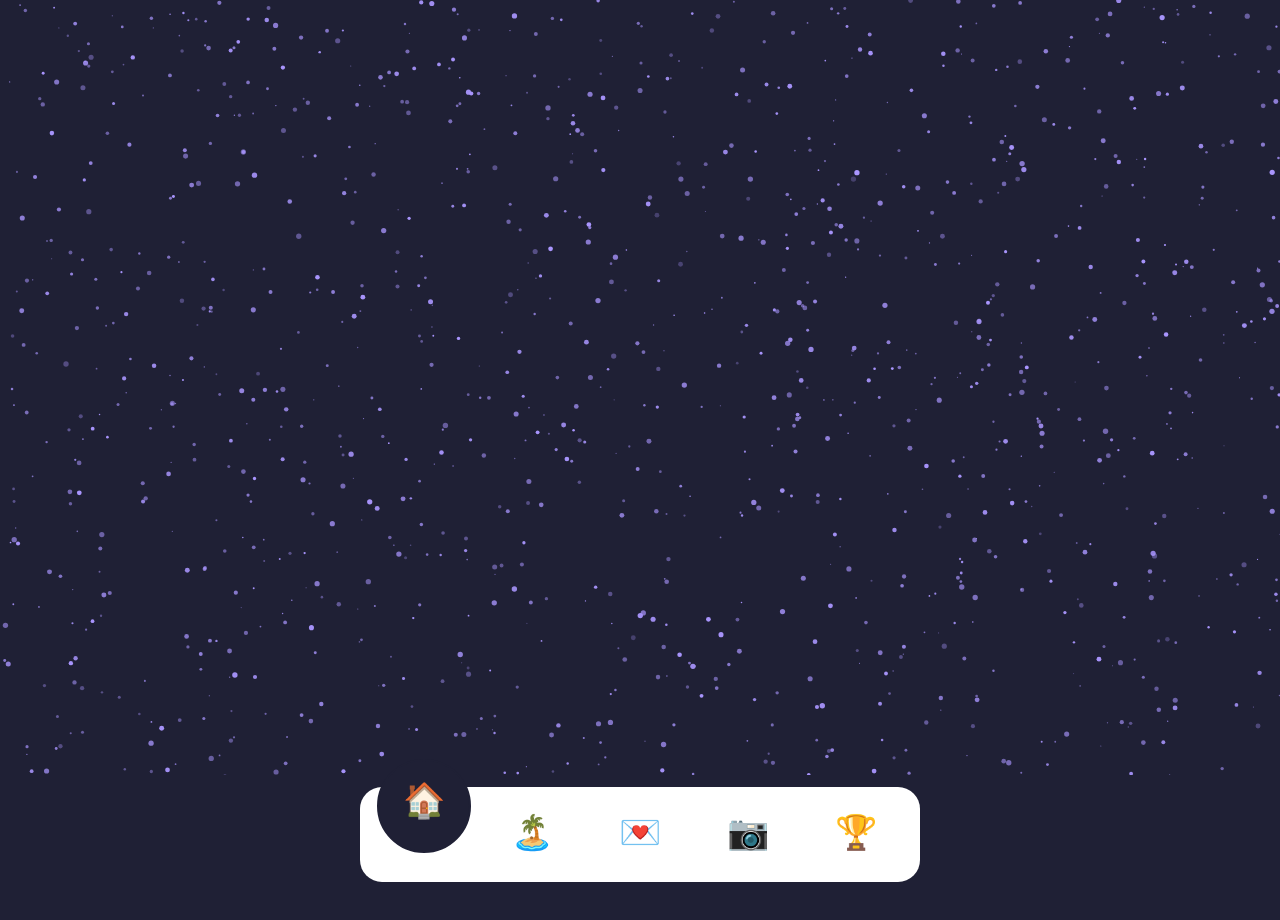
==== commit b90a6796: "hacer la imagen más grande" ====
--- a/HTML/menuPrincipal.html
+++ b/HTML/menuPrincipal.html
@@ -301,22 +301,22 @@
 
             <!-- ══ NÚMEROS ESCONDIDOS ══ -->
             <!-- Número 1: en el fondo de la pared, casi invisible -->
-            <text x="28" y="195" font-size="11" fill="#3d2060" font-family="Georgia,serif"
+            <text x="24" y="197" font-size="15" fill="#3d2060" font-family="Georgia,serif"
               font-style="italic" opacity="0.55" class="hidden-number" data-num="1"
               style="cursor:pointer">1</text>
 
             <!-- Número 2: dentro del globo amarillo, muy tenue -->
-            <text x="334" y="99" font-size="10" fill="#c8a000" font-family="Georgia,serif"
+            <text x="330" y="101" font-size="14" fill="#c8a000" font-family="Georgia,serif"
               font-style="italic" opacity="0.45" class="hidden-number" data-num="2"
               style="cursor:pointer">2</text>
 
             <!-- Número 3: en el mantel de la mesa, integrado en el patrón -->
-            <text x="147" y="207" font-size="9" fill="#cc7799" font-family="Georgia,serif"
+            <text x="143" y="209" font-size="13" fill="#cc7799" font-family="Georgia,serif"
               font-style="italic" opacity="0.5" class="hidden-number" data-num="3"
               style="cursor:pointer">3</text>
 
             <!-- Número 4: en la sombra debajo del pastel -->
-            <text x="233" y="215" font-size="10" fill="#4a2a00" font-family="Georgia,serif"
+            <text x="229" y="217" font-size="14" fill="#4a2a00" font-family="Georgia,serif"
               font-style="italic" opacity="0.5" class="hidden-number" data-num="4"
               style="cursor:pointer">4</text>
 
--- a/CSS/menu.css
+++ b/CSS/menu.css
@@ -1607,11 +1607,11 @@
    PINTURA INTERACTIVA
    ============================================================ */
 #cameraScreen {
-  padding-top: 16px;
+  padding-top: 8px;
   padding-bottom: 130px;
   justify-content: flex-start;
   align-items: center;
-  gap: 14px;
+  gap: 8px;
   overflow-y: auto;
 }
 
@@ -1623,7 +1623,7 @@
 }
 
 .painting-hint {
-  font-size: clamp(0.72rem, 2.5vw, 0.85rem);
+  font-size: clamp(0.68rem, 2.2vw, 0.78rem);
   color: rgba(255, 255, 255, 0.55);
   letter-spacing: 0.5px;
   text-align: center;
@@ -1633,7 +1633,7 @@
 
 .painting-frame {
   position: relative;
-  width: min(420px, 92vw);
+  width: min(560px, 97vw);
   border-radius: 12px;
   overflow: visible;
   box-shadow:
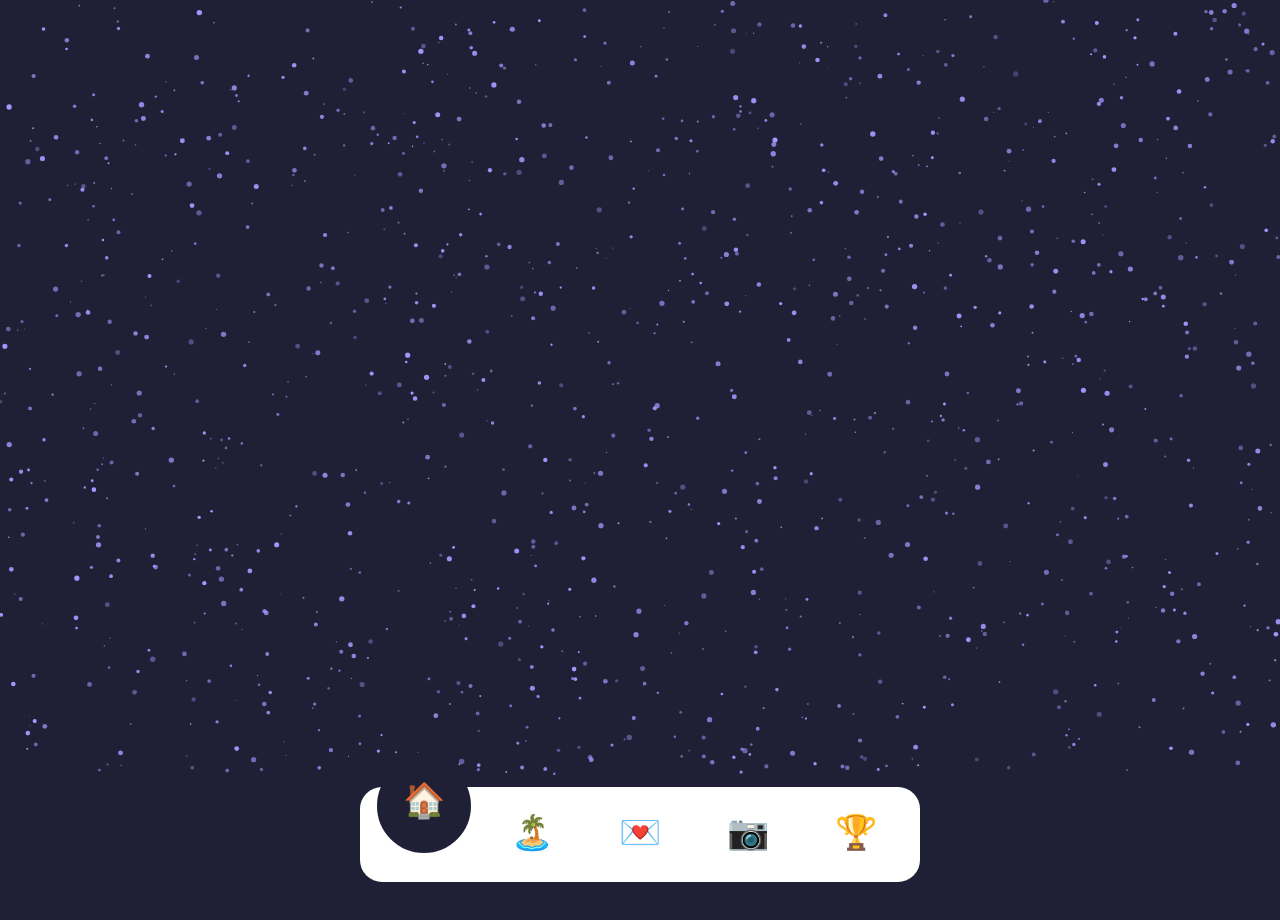
==== commit 3e8d667e: "agregar el carrusel de cartas" ====
--- a/HTML/menuPrincipal.html
+++ b/HTML/menuPrincipal.html
@@ -38,103 +38,96 @@
 
       <div id="chatScreen" class="screen">
         <p class="letters-title">💌 Cartas para ti</p>
-        <div class="letters-grid">
-          <div
-            class="env-item"
-            data-index="0"
-            data-text="Placeholder carta 1.
-Reemplaza esto con tu poema o frase dedicada."
-            data-seal="🌸"
-            data-label="Carta 1"
-          >
-            <div class="env-visual">
-              <div class="env-body-bg"></div>
-              <div class="env-flap"></div>
-              <div class="env-lines">
-                <div class="env-line-left"></div>
-                <div class="env-line-right"></div>
+        <p class="letters-subtitle">Gira el carrusel para ver todas</p>
+
+        <div class="env-carousel-wrapper">
+          <button class="env-carousel-btn" id="envPrev">&#8249;</button>
+
+          <div class="env-carousel-scene">
+            <div class="env-carousel" id="envCarousel">
+
+              <div class="env-carousel-item" style="--i:0"
+                data-index="0" data-text="Placeholder carta 1.
+Reemplaza esto con tu poema o frase dedicada." data-seal="🌸">
+                <div class="env-visual">
+                  <div class="env-body-bg"></div>
+                  <div class="env-flap"></div>
+                  <div class="env-lines">
+                    <div class="env-line-left"></div>
+                    <div class="env-line-right"></div>
+                  </div>
+                  <div class="env-seal-wrap"><span>🌸</span></div>
+                </div>
+                <p class="env-name">Carta 1</p>
               </div>
-              <div class="env-seal-wrap"><span>🌸</span></div>
-            </div>
-            <p class="env-name">Carta 1</p>
-          </div>
-          <div
-            class="env-item"
-            data-index="1"
-            data-text="Placeholder carta 2.
-Reemplaza esto con tu poema o frase dedicada."
-            data-seal="🌙"
-            data-label="Carta 2"
-          >
-            <div class="env-visual">
-              <div class="env-body-bg"></div>
-              <div class="env-flap"></div>
-              <div class="env-lines">
-                <div class="env-line-left"></div>
-                <div class="env-line-right"></div>
+
+              <div class="env-carousel-item" style="--i:1"
+                data-index="1" data-text="Placeholder carta 2.
+Reemplaza esto con tu poema o frase dedicada." data-seal="🌙">
+                <div class="env-visual">
+                  <div class="env-body-bg"></div>
+                  <div class="env-flap"></div>
+                  <div class="env-lines">
+                    <div class="env-line-left"></div>
+                    <div class="env-line-right"></div>
+                  </div>
+                  <div class="env-seal-wrap"><span>🌙</span></div>
+                </div>
+                <p class="env-name">Carta 2</p>
               </div>
-              <div class="env-seal-wrap"><span>🌙</span></div>
-            </div>
-            <p class="env-name">Carta 2</p>
-          </div>
-          <div
-            class="env-item"
-            data-index="2"
-            data-text="Placeholder carta 3.
-Reemplaza esto con tu poema o frase dedicada."
-            data-seal="⭐"
-            data-label="Carta 3"
-          >
-            <div class="env-visual">
-              <div class="env-body-bg"></div>
-              <div class="env-flap"></div>
-              <div class="env-lines">
-                <div class="env-line-left"></div>
-                <div class="env-line-right"></div>
+
+              <div class="env-carousel-item" style="--i:2"
+                data-index="2" data-text="Placeholder carta 3.
+Reemplaza esto con tu poema o frase dedicada." data-seal="⭐">
+                <div class="env-visual">
+                  <div class="env-body-bg"></div>
+                  <div class="env-flap"></div>
+                  <div class="env-lines">
+                    <div class="env-line-left"></div>
+                    <div class="env-line-right"></div>
+                  </div>
+                  <div class="env-seal-wrap"><span>⭐</span></div>
+                </div>
+                <p class="env-name">Carta 3</p>
               </div>
-              <div class="env-seal-wrap"><span>⭐</span></div>
-            </div>
-            <p class="env-name">Carta 3</p>
-          </div>
-          <div
-            class="env-item"
-            data-index="3"
-            data-text="Placeholder carta 4.
-Reemplaza esto con tu poema o frase dedicada."
-            data-seal="🎂"
-            data-label="Carta 4"
-          >
-            <div class="env-visual">
-              <div class="env-body-bg"></div>
-              <div class="env-flap"></div>
-              <div class="env-lines">
-                <div class="env-line-left"></div>
-                <div class="env-line-right"></div>
+
+              <div class="env-carousel-item" style="--i:3"
+                data-index="3" data-text="Placeholder carta 4.
+Reemplaza esto con tu poema o frase dedicada." data-seal="🎂">
+                <div class="env-visual">
+                  <div class="env-body-bg"></div>
+                  <div class="env-flap"></div>
+                  <div class="env-lines">
+                    <div class="env-line-left"></div>
+                    <div class="env-line-right"></div>
+                  </div>
+                  <div class="env-seal-wrap"><span>🎂</span></div>
+                </div>
+                <p class="env-name">Carta 4</p>
               </div>
-              <div class="env-seal-wrap"><span>🎂</span></div>
-            </div>
-            <p class="env-name">Carta 4</p>
-          </div>
-          <div
-            class="env-item"
-            data-index="4"
-            data-text="Placeholder carta 5.
-Reemplaza esto con tu poema o frase dedicada."
-            data-seal="🦋"
-            data-label="Carta 5"
-          >
-            <div class="env-visual">
-              <div class="env-body-bg"></div>
-              <div class="env-flap"></div>
-              <div class="env-lines">
-                <div class="env-line-left"></div>
-                <div class="env-line-right"></div>
+
+              <div class="env-carousel-item" style="--i:4"
+                data-index="4" data-text="Placeholder carta 5.
+Reemplaza esto con tu poema o frase dedicada." data-seal="🦋">
+                <div class="env-visual">
+                  <div class="env-body-bg"></div>
+                  <div class="env-flap"></div>
+                  <div class="env-lines">
+                    <div class="env-line-left"></div>
+                    <div class="env-line-right"></div>
+                  </div>
+                  <div class="env-seal-wrap"><span>🦋</span></div>
+                </div>
+                <p class="env-name">Carta 5</p>
               </div>
-              <div class="env-seal-wrap"><span>🦋</span></div>
-            </div>
-            <p class="env-name">Carta 5</p>
-          </div>
-        </div>
+
+            </div>
+          </div>
+
+          <button class="env-carousel-btn" id="envNext">&#8250;</button>
+        </div>
+
+        <p class="env-carousel-hint">Toca el sobre del frente para abrirlo</p>
       </div>
 
       <!-- Modal del sobre abierto — fuera de cualquier contenedor con transform -->
--- a/CSS/menu.css
+++ b/CSS/menu.css
@@ -55,6 +55,8 @@
 
 .screen.active {
   display: flex;
+  flex-direction: column;
+  align-items: center;
 }
 
 /* Home screen usa todo el espacio para las partículas */
@@ -273,8 +275,11 @@
   gap: 12px;
   padding: 0 16px calc(130px + env(safe-area-inset-bottom, 0px));
   overflow-y: auto;
-  width: 100%;
+  width: min(500px, 92vw);
   max-width: 500px;
+  margin-left: auto;
+  margin-right: auto;
+  align-self: center;
   /* 100dvh = viewport real sin barra de navegador (iOS Safari fix) */
   max-height: calc(100dvh - 140px);
   max-height: calc(100vh - 140px); /* fallback para navegadores viejos */
@@ -1769,3 +1774,140 @@
     opacity: 1;
   }
 }
+
+/* ── Centrado de logros — fix definitivo ── */
+#achievementsScreen {
+  display: none;
+  flex-direction: column !important;
+  align-items: center !important;
+  justify-content: flex-start !important;
+  width: 100% !important;
+}
+#achievementsScreen.active {
+  display: flex !important;
+  flex-direction: column !important;
+  align-items: center !important;
+  justify-content: flex-start !important;
+}
+#achievementsScreen .achievements-list {
+  margin-left: auto !important;
+  margin-right: auto !important;
+  width: min(500px, 90vw) !important;
+  max-width: 500px !important;
+  align-self: center !important;
+  float: none !important;
+  position: relative !important;
+  left: auto !important;
+  right: auto !important;
+}
+
+/* ============================================================
+   CARRUSEL 3D DE SOBRES
+   ============================================================ */
+#chatScreen {
+  padding-top: 16px;
+  padding-bottom: 130px;
+  justify-content: flex-start;
+  align-items: center;
+  gap: 8px;
+  overflow: hidden;
+}
+
+.letters-subtitle {
+  font-size: clamp(0.72rem, 2.5vw, 0.82rem);
+  color: rgba(255, 255, 255, 0.4);
+  letter-spacing: 1px;
+  margin-top: -8px;
+}
+
+/* ── Wrapper del carrusel ── */
+.env-carousel-wrapper {
+  display: flex;
+  align-items: center;
+  justify-content: center;
+  gap: 16px;
+  width: 100%;
+  margin-top: 20px;
+}
+
+/* ── Botones ── */
+.env-carousel-btn {
+  background: rgba(255, 255, 255, 0.07);
+  border: 1px solid rgba(255, 255, 255, 0.15);
+  color: rgba(255, 255, 255, 0.6);
+  font-size: 2rem;
+  width: clamp(36px, 9vw, 48px);
+  height: clamp(36px, 9vw, 48px);
+  border-radius: 50%;
+  cursor: pointer;
+  display: flex;
+  align-items: center;
+  justify-content: center;
+  flex-shrink: 0;
+  transition: all 0.25s ease;
+  touch-action: manipulation;
+  z-index: 10;
+}
+.env-carousel-btn:hover {
+  border-color: rgba(126, 242, 255, 0.5);
+  color: #7ef2ff;
+  box-shadow: 0 0 14px rgba(126, 242, 255, 0.2);
+}
+
+/* ── Escena 3D ── */
+.env-carousel-scene {
+  width: clamp(160px, 42vw, 220px);
+  height: clamp(200px, 52vw, 280px);
+  perspective: 1000px;
+  flex-shrink: 0;
+}
+
+/* ── Cilindro rotatorio ── */
+.env-carousel {
+  width: 100%;
+  height: 100%;
+  position: relative;
+  transform-style: preserve-3d;
+  transform: perspective(1000px) rotateY(0deg);
+  transition: transform 0.7s cubic-bezier(0.25, 0.8, 0.25, 1);
+}
+
+/* ── Cada sobre en el carrusel ── */
+.env-carousel-item {
+  position: absolute;
+  top: 0;
+  left: 0;
+  width: 100%;
+  height: 100%;
+  transform: rotateY(calc(var(--i) * 72deg))
+    translateZ(clamp(160px, 42vw, 220px));
+  cursor: pointer;
+  display: flex;
+  flex-direction: column;
+  align-items: center;
+  gap: 10px;
+  transition: transform 0.1s;
+}
+
+.env-carousel-item .env-visual {
+  width: 100%;
+  flex: 1;
+}
+
+/* Hint inferior */
+.env-carousel-hint {
+  font-size: clamp(0.68rem, 2.2vw, 0.78rem);
+  color: rgba(255, 255, 255, 0.35);
+  letter-spacing: 0.5px;
+  margin-top: 8px;
+  animation: hintPulse 2s ease-in-out infinite;
+}
+@keyframes hintPulse {
+  0%,
+  100% {
+    opacity: 0.35;
+  }
+  50% {
+    opacity: 0.7;
+  }
+}
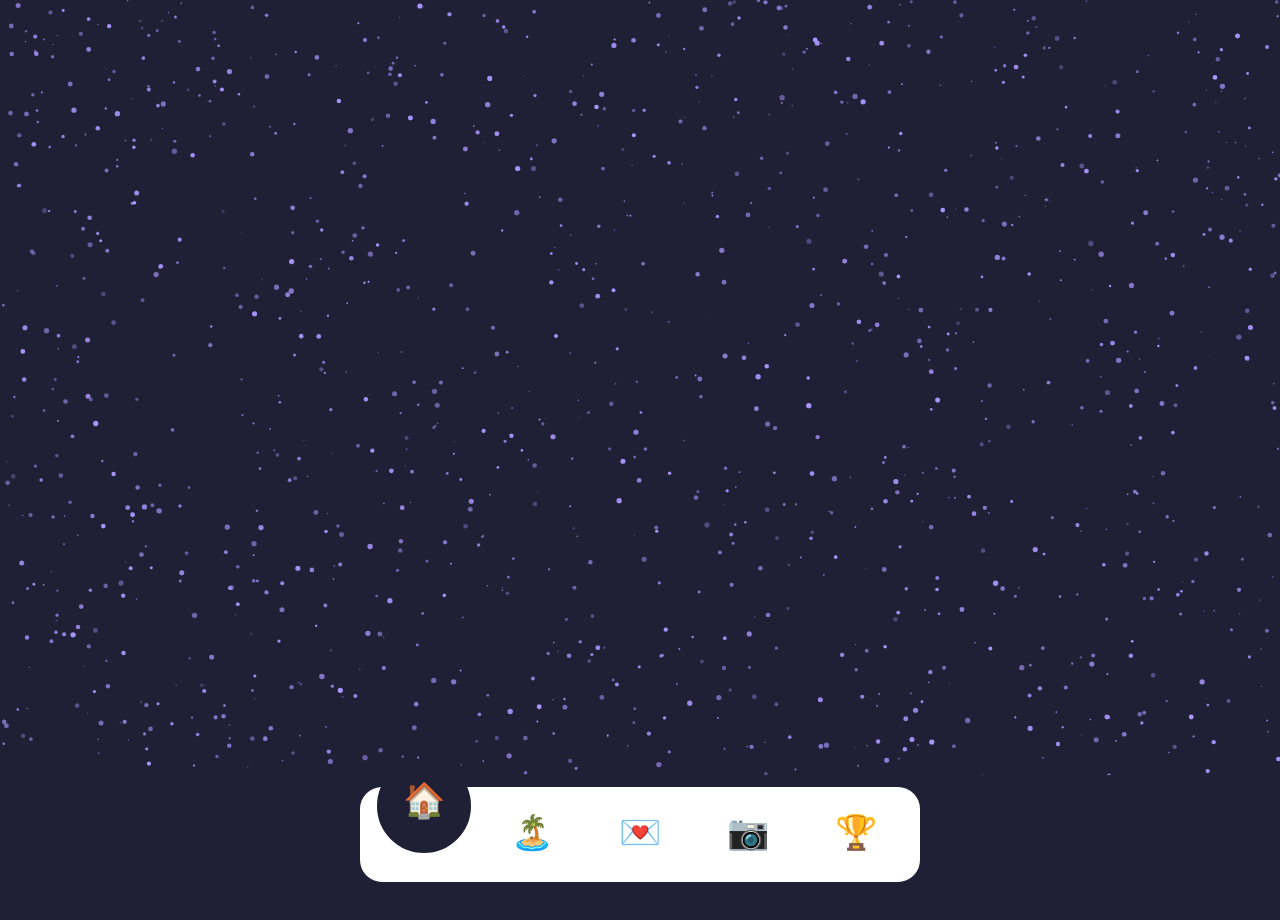
==== commit 17ba4752: "mejora de la animación de las cartas" ====
--- a/HTML/menuPrincipal.html
+++ b/HTML/menuPrincipal.html
@@ -130,26 +130,42 @@
         <p class="env-carousel-hint">Toca el sobre del frente para abrirlo</p>
       </div>
 
-      <!-- Modal del sobre abierto — fuera de cualquier contenedor con transform -->
-      <div id="envModal" style="display: none">
+      <!-- Modal del sobre — animación de apertura -->
+      <div id="envModal" style="display:none">
         <div id="envModalBg"></div>
         <div id="envModalInner">
-          <div id="envOpenVisual">
-            <div id="envOpenBody"></div>
-            <div id="envOpenFlapBack"></div>
-            <div id="envOpenFlapFront"></div>
-            <div id="envOpenLines">
-              <div class="env-line-left"></div>
-              <div class="env-line-right"></div>
-            </div>
-          </div>
-          <div id="envPaper">
-            <div id="envPaperInner">
-              <p id="envPaperSeal"></p>
-              <p id="envPaperText"></p>
-              <p id="envPaperSign">— Con cariño 💗</p>
-            </div>
-          </div>
+
+          <!-- Sobre con animación referencia -->
+          <div id="envEnvelope" class="env-closed">
+
+            <!-- Solapa trasera (se dobla hacia atrás) -->
+            <div id="envFlapBack"></div>
+
+            <!-- Carta (sube al abrirse) -->
+            <div id="envLetter">
+              <div id="envLetterInner">
+                <p id="envPaperSeal"></p>
+                <p id="envPaperText"></p>
+                <p id="envPaperSign">— Con cariño 💗</p>
+              </div>
+            </div>
+
+            <!-- Cuerpo del sobre (bolsillo izquierdo/derecho/base) -->
+            <div id="envPocket"></div>
+
+            <!-- Solapa delantera (tapa cuando está cerrado) -->
+            <div id="envFlapFront"></div>
+
+            <!-- Corazones flotantes -->
+            <div id="envHearts">
+              <div class="env-heart env-heart-1"></div>
+              <div class="env-heart env-heart-2"></div>
+              <div class="env-heart env-heart-3"></div>
+            </div>
+
+          </div>
+
+          <button id="envCloseBtn">Cerrar 💗</button>
         </div>
       </div>
 
--- a/CSS/menu.css
+++ b/CSS/menu.css
@@ -690,6 +690,11 @@
 /* ══════════════════════════════════════════
    MODAL DEL SOBRE ABIERTO
    ══════════════════════════════════════════ */
+/* ============================================================
+   MODAL DEL SOBRE — Animación estilo valentines-letter
+   ============================================================ */
+
+/* Overlay */
 #envModal {
   position: fixed;
   inset: 0;
@@ -697,915 +702,291 @@
   display: flex;
   align-items: center;
   justify-content: center;
-  touch-action: none;
-}
-
+}
 #envModalBg {
   position: absolute;
   inset: 0;
-  background: rgba(0, 0, 0, 0.72);
-  backdrop-filter: blur(4px);
-}
-
+  background: rgba(10, 5, 20, 0.88);
+  backdrop-filter: blur(8px);
+}
 #envModalInner {
   position: relative;
+  z-index: 301;
+  display: flex;
+  flex-direction: column;
+  align-items: center;
+  gap: 24px;
+}
+
+/* ── Sobre ── */
+#envEnvelope {
+  position: relative;
+  width: min(300px, 80vw);
+  height: min(200px, 53vw);
+  border-radius: 0 0 8px 8px;
+  cursor: pointer;
+}
+
+/* Colores por índice — mismo sistema que antes */
+#envModal[data-index="0"] #envFlapBack,
+#envModal[data-index="0"] #envFlapFront,
+#envModal[data-index="0"] #envPocket {
+  --cl: #e05070;
+  --cd: #c0375a;
+  --cm: #d04060;
+}
+#envModal[data-index="1"] #envFlapBack,
+#envModal[data-index="1"] #envFlapFront,
+#envModal[data-index="1"] #envPocket {
+  --cl: #2aaace;
+  --cd: #1a7a9a;
+  --cm: #1e8eb0;
+}
+#envModal[data-index="2"] #envFlapBack,
+#envModal[data-index="2"] #envFlapFront,
+#envModal[data-index="2"] #envPocket {
+  --cl: #d0a020;
+  --cd: #a07010;
+  --cm: #b88015;
+}
+#envModal[data-index="3"] #envFlapBack,
+#envModal[data-index="3"] #envFlapFront,
+#envModal[data-index="3"] #envPocket {
+  --cl: #40b030;
+  --cd: #2a7a20;
+  --cm: #359028;
+}
+#envModal[data-index="4"] #envFlapBack,
+#envModal[data-index="4"] #envFlapFront,
+#envModal[data-index="4"] #envPocket {
+  --cl: #9050e0;
+  --cd: #6030a0;
+  --cm: #7040c0;
+}
+
+/* Solapa trasera */
+#envFlapBack {
+  position: absolute;
+  width: 0;
+  height: 0;
   z-index: 1;
+  border-left: calc(min(300px, 80vw) / 2) solid transparent;
+  border-right: calc(min(300px, 80vw) / 2) solid transparent;
+  border-bottom: calc(min(200px, 53vw) * 0.55) solid transparent;
+  border-top: calc(min(200px, 53vw) * 0.55) solid var(--cl, #e05070);
+  transform-origin: top center;
+  transition:
+    transform 0.45s ease,
+    z-index 0.5s;
+  z-index: 5;
+}
+
+/* Bolsillo (cuerpo) */
+#envPocket {
+  position: absolute;
+  width: 0;
+  height: 0;
+  z-index: 3;
+  border-left: calc(min(300px, 80vw) / 2) solid var(--cd, #c0375a);
+  border-right: calc(min(300px, 80vw) / 2) solid var(--cd, #c0375a);
+  border-bottom: calc(min(200px, 53vw) * 0.52) solid var(--cm, #d04060);
+  border-top: calc(min(200px, 53vw) * 0.52) solid transparent;
+  border-radius: 0 0 8px 8px;
+  top: 0;
+}
+
+/* Solapa delantera (frente cerrado) */
+#envFlapFront {
+  position: absolute;
+  width: 0;
+  height: 0;
+  border-left: calc(min(300px, 80vw) / 2) solid transparent;
+  border-right: calc(min(300px, 80vw) / 2) solid transparent;
+  border-top: calc(min(200px, 53vw) * 0.52) solid var(--cl, #e05070);
+  border-bottom: calc(min(200px, 53vw) * 0.52) solid transparent;
+  transform-origin: top center;
+  transition:
+    transform 0.45s 0.55s ease,
+    z-index 0.5s;
+  z-index: 5;
+}
+
+/* ── Carta ── */
+#envLetter {
+  position: absolute;
+  left: 5%;
+  right: 5%;
+  bottom: 5%;
+  height: 88%;
+  background: linear-gradient(160deg, #fdf6ff, #f0e8ff);
+  border-radius: 8px;
+  box-shadow: 0 2px 20px rgba(0, 0, 0, 0.25);
+  z-index: 2;
+  overflow: hidden;
+  transition:
+    transform 0.45s 0.55s cubic-bezier(0.34, 1.2, 0.64, 1),
+    z-index 0.5s;
+}
+#envLetterInner {
+  padding: 20px 18px 14px;
   display: flex;
   flex-direction: column;
-  align-items: center;
-  gap: 0;
-  width: min(300px, 85vw);
-}
-
-/* Sobre grande abierto */
-#envOpenVisual {
-  position: relative;
-  width: 100%;
-  height: calc(min(300px, 85vw) * 0.65);
-  flex-shrink: 0;
-}
-
-#envOpenBody {
-  position: absolute;
-  inset: 0;
-  background: var(--cl, #e05070);
-  border-radius: 8px;
-  box-shadow: 0 8px 32px rgba(0, 0, 0, 0.4);
-  z-index: 4; /* tapa la carta mientras está dentro */
-}
-
-#envOpenLines {
-  position: absolute;
-  inset: 0;
-  z-index: 5; /* encima del cuerpo */
-  pointer-events: none;
-}
-#envOpenLines .env-line-left {
-  border-width: 0 0 calc(min(300px, 85vw) * 0.65) calc(min(300px, 85vw) * 0.5);
-}
-#envOpenLines .env-line-right {
-  border-width: 0 calc(min(300px, 85vw) * 0.5) calc(min(300px, 85vw) * 0.65) 0;
-}
-
-/* Solapa trasera (visible, fija) */
-#envOpenFlapBack {
-  position: absolute;
-  top: 0;
+  gap: 10px;
+  height: 100%;
+  box-sizing: border-box;
+}
+#envPaperSeal {
+  font-size: 2rem;
+  text-align: center;
+  margin: 0;
+}
+#envPaperText {
+  font-size: clamp(0.78rem, 2.5vw, 0.92rem);
+  color: #3a2050;
+  line-height: 1.65;
+  white-space: pre-wrap;
+  margin: 0;
+  flex: 1;
+  overflow-y: auto;
+}
+#envPaperSign {
+  font-size: clamp(0.75rem, 2.2vw, 0.85rem);
+  color: #ff4f8b;
+  font-style: italic;
+  text-align: right;
+  margin: 0;
+}
+
+/* ── Estado cerrado ── */
+#envEnvelope.env-closed #envFlapBack {
+  transform: rotateX(0deg);
+  z-index: 5;
+}
+#envEnvelope.env-closed #envFlapFront {
+  transform: rotateX(0deg);
+  z-index: 5;
+}
+#envEnvelope.env-closed #envLetter {
+  transform: translateY(0px);
+  z-index: 2;
+}
+#envEnvelope.env-closed .env-heart {
+  opacity: 0;
+  animation: none;
+}
+
+/* ── Estado abierto ── */
+#envEnvelope.env-open #envFlapBack {
+  transform: rotateX(180deg);
+  z-index: 1;
+  transition:
+    transform 0.45s ease,
+    z-index 0.5s;
+}
+#envEnvelope.env-open #envFlapFront {
+  z-index: 1;
+}
+#envEnvelope.env-open #envLetter {
+  transform: translateY(calc(-1 * min(200px, 53vw) * 0.7));
+  z-index: 6;
+}
+
+/* ── Corazones flotantes ── */
+#envHearts {
+  position: absolute;
+  top: 50%;
   left: 0;
   right: 0;
-  height: 0;
-  border-left: calc(min(300px, 85vw) / 2) solid transparent;
-  border-right: calc(min(300px, 85vw) / 2) solid transparent;
-  border-top: calc(min(300px, 85vw) * 0.34) solid var(--cd, #c0375a);
-  z-index: 1;
-}
-
-/* Solapa delantera (abierta = girada) */
-#envOpenFlapFront {
-  position: absolute;
+  z-index: 7;
+  pointer-events: none;
+}
+.env-heart {
+  position: absolute;
+  opacity: 0;
+}
+.env-heart::before,
+.env-heart::after {
+  content: "";
+  position: absolute;
+  background: #ff4f8b;
+  border-radius: 50px 50px 0 0;
+  transform-origin: 0 100%;
+}
+.env-heart::before {
+  width: 20px;
+  height: 32px;
+  left: 20px;
   top: 0;
+  transform: rotate(-45deg);
+}
+.env-heart::after {
+  width: 20px;
+  height: 32px;
   left: 0;
-  right: 0;
-  height: 0;
-  border-left: calc(min(300px, 85vw) / 2) solid transparent;
-  border-right: calc(min(300px, 85vw) / 2) solid transparent;
-  border-top: calc(min(300px, 85vw) * 0.34) solid var(--cm, #d04060);
-  z-index: 5;
-  transform-origin: top center;
-  transform: rotateX(180deg);
-  transition: transform 0.5s ease;
-  filter: drop-shadow(0 3px 8px rgba(0, 0, 0, 0.3));
-}
-
-/* Carta de papel */
-#envPaper {
-  position: absolute;
-  left: 6%;
-  right: 6%;
-  top: 8%;
-  height: 90%;
-  background: linear-gradient(160deg, #fdf6ff, #f0e8ff);
-  border-radius: 6px 6px 4px 4px;
-  box-shadow: 0 -4px 20px rgba(0, 0, 0, 0.4);
-  z-index: 6;
-  overflow: hidden;
-  transform: translateY(0%);
-  animation: paperReveal 0.45s cubic-bezier(0.34, 1.3, 0.64, 1) forwards;
-}
-
-@keyframes paperReveal {
-  from {
-    transform: translateY(100%);
-  }
-  to {
-    transform: translateY(0%);
-  }
-}
-
-#envPaperInner {
-  padding: 14px 14px 10px;
-  display: flex;
-  flex-direction: column;
-  gap: 8px;
-  height: 100%;
-  justify-content: center;
-  align-items: center;
-  text-align: center;
-}
-
-#envPaperSeal {
-  font-size: 1.8rem;
-  margin: 0;
-}
-
-#envPaperText {
-  font-size: clamp(0.75rem, 3vw, 0.92rem);
-  color: #2a1a3a;
-  line-height: 1.7;
-  white-space: pre-line;
-  margin: 0;
-  font-style: italic;
-}
-
-#envPaperSign {
-  font-size: clamp(0.7rem, 2.5vw, 0.82rem);
-  color: #8a3a6a;
-  font-weight: 600;
-  margin: 0;
-  align-self: flex-end;
-}
-
-/* Cuando la carta está sacada — visible encima del sobre */
-#envModal.pulled #envPaper {
-  z-index: 10;
+  transform: rotate(45deg);
+  transform-origin: 100% 100%;
+}
+
+#envEnvelope.env-open .env-heart-1 {
+  left: 20%;
   opacity: 1;
-  box-shadow: 0 12px 40px rgba(0, 0, 0, 0.5);
-}
-#envModal.pulled #envDragHint {
-  display: none;
-}
-
-/* ============================================================
-   
-/* ── Encabezado ── */
-.gallery-header {
-  display: flex;
-  align-items: center;
-  gap: 14px;
-  width: min(480px, 90vw);
-}
-
-.gallery-title-line {
-  flex: 1;
-  height: 1px;
-  background: linear-gradient(
-    90deg,
-    transparent,
-    rgba(126, 242, 255, 0.4),
-    transparent
-  );
-}
-
-.gallery-title {
-  font-size: clamp(0.75rem, 2.5vw, 0.9rem);
-  color: rgba(126, 242, 255, 0.8);
-  letter-spacing: 3px;
-  text-transform: uppercase;
-  white-space: nowrap;
-  font-family: sans-serif;
-}
-
-/* ── Stage ── */
-.polaroid-stage {
-  display: flex;
-  align-items: center;
-  gap: 12px;
-  width: min(520px, 96vw);
-  position: relative;
-}
-
-/* ── Track — ventana de una sola foto ── */
-.polaroid-track {
-  flex: 1;
-  position: relative;
-  height: clamp(300px, 65vw, 420px);
-  overflow: hidden;
-}
-
-/* ── Polaroid individual ── */
-.polaroid {
-  position: absolute;
-  inset: 0;
-  display: flex;
-  flex-direction: column;
-  align-items: center;
-  justify-content: center;
-  opacity: 0;
-  transform: scale(0.88) translateY(18px);
+  animation:
+    heartUp 4s 0.7s linear forwards,
+    heartSway 2s 0.7s ease-in-out 4 alternate;
+}
+#envEnvelope.env-open .env-heart-2 {
+  left: 55%;
+  opacity: 1;
+  transform: scale(1.3);
+  animation:
+    heartUp 5s 0.7s linear forwards,
+    heartSway 3s 0.7s ease-in-out 3 alternate;
+}
+#envEnvelope.env-open .env-heart-3 {
+  left: 10%;
+  opacity: 1;
+  transform: scale(0.7);
+  animation:
+    heartUp 6s 0.7s linear forwards,
+    heartSway 2s 0.7s ease-in-out 5 alternate;
+}
+
+@keyframes heartUp {
+  0% {
+    top: 0;
+  }
+  100% {
+    top: -400px;
+    opacity: 0;
+  }
+}
+@keyframes heartSway {
+  0% {
+    margin-left: 0;
+  }
+  100% {
+    margin-left: 40px;
+  }
+}
+
+/* ── Botón cerrar ── */
+#envCloseBtn {
+  background: linear-gradient(90deg, #ff4f8b, #ff8dbc);
+  border: none;
+  border-radius: 50px;
+  color: white;
+  font-weight: 700;
+  font-size: 0.95rem;
+  padding: 10px 28px;
+  cursor: pointer;
+  box-shadow: 0 4px 16px rgba(255, 79, 139, 0.4);
   transition:
-    opacity 0.5s ease,
-    transform 0.5s cubic-bezier(0.34, 1.2, 0.64, 1);
-  pointer-events: none;
-}
-
-.polaroid.active {
-  opacity: 1;
-  transform: scale(1) translateY(0);
-  pointer-events: auto;
-  z-index: 2;
-}
-
-/* Ligera rotación aleatoria por índice — efecto galería real */
-.polaroid[data-index="0"] {
-  --rot: -1.5deg;
-}
-.polaroid[data-index="1"] {
-  --rot: 1.2deg;
-}
-.polaroid[data-index="2"] {
-  --rot: -0.8deg;
-}
-.polaroid[data-index="3"] {
-  --rot: 1.8deg;
-}
-
-.polaroid.active {
-  transform: scale(1) translateY(0) rotate(var(--rot, 0deg));
-}
-
-/* Marco polaroid */
-.polaroid-img-wrap {
-  background: #f8f4ee;
-  padding: 10px 10px 36px;
-  box-shadow:
-    0 20px 60px rgba(0, 0, 0, 0.6),
-    0 4px 16px rgba(0, 0, 0, 0.4),
-    inset 0 0 0 1px rgba(0, 0, 0, 0.08);
-  border-radius: 2px;
-  width: min(260px, 72vw);
-  position: relative;
-}
-
-.polaroid-img-wrap::after {
-  content: "";
-  position: absolute;
-  inset: 0;
-  background: linear-gradient(
-    135deg,
-    rgba(255, 255, 255, 0.12) 0%,
-    transparent 50%
-  );
-  pointer-events: none;
-  border-radius: 2px;
-}
-
-.polaroid-img-wrap img {
-  width: 100%;
-  aspect-ratio: 1 / 1;
-  object-fit: cover;
-  display: block;
-  filter: contrast(1.05) saturate(0.9);
-}
-
-/* Caption escrita a mano */
-.polaroid-caption {
-  position: absolute;
-  bottom: 8px;
-  left: 0;
-  right: 0;
-  text-align: center;
-  font-size: clamp(0.7rem, 2.5vw, 0.82rem);
-  color: #5a4a3a;
-  font-style: italic;
-  letter-spacing: 0.5px;
-  padding: 0 10px;
-}
-
-/* ── Flechas ── */
-.gallery-arrow {
-  background: none;
-  border: 1px solid rgba(255, 255, 255, 0.15);
-  color: rgba(255, 255, 255, 0.5);
-  font-size: clamp(1rem, 4vw, 1.4rem);
-  width: clamp(32px, 8vw, 42px);
-  height: clamp(32px, 8vw, 42px);
-  border-radius: 50%;
-  cursor: pointer;
-  display: flex;
-  align-items: center;
-  justify-content: center;
-  transition: all 0.25s ease;
-  flex-shrink: 0;
-  touch-action: manipulation;
-}
-
-.gallery-arrow:hover {
-  border-color: rgba(126, 242, 255, 0.5);
-  color: #7ef2ff;
-  box-shadow: 0 0 14px rgba(126, 242, 255, 0.2);
-}
-
-/* ── Dots ── */
-.gallery-dots {
-  display: flex;
-  gap: 8px;
-}
-
-.gallery-dot {
-  width: 6px;
-  height: 6px;
-  border-radius: 50%;
-  background: rgba(255, 255, 255, 0.2);
-  transition: all 0.3s ease;
-  cursor: pointer;
-}
-
-.gallery-dot.active {
-  background: #7ef2ff;
-  box-shadow: 0 0 8px rgba(126, 242, 255, 0.6);
-  transform: scale(1.3);
-}
-
-/* ── Swipe en móvil ── */
-.polaroid-track {
-  touch-action: pan-y;
-}
-
-/* ============================================================
-   FLOR ANIMADA — Basada en referencia animated-blooming-flower
-   Colores adaptados al tema rosa/cyan del proyecto
-   ============================================================ */
-
-/* Contenedor principal */
-#homeFlower {
-  position: fixed;
-  bottom: calc(clamp(70px, 14vw, 95px) + clamp(8px, 2vh, 20px) + 8px);
-  left: 50%;
-  transform: translateX(-50%) scale(0.38);
-  transform-origin: bottom center;
-  z-index: 4;
-  pointer-events: none;
-  opacity: 0;
-  transition: opacity 0.5s ease;
-}
-#homeFlower.flower-bloom {
-  opacity: 1;
-}
-#homeFlower.flower-fade {
-  opacity: 0;
-  transition: opacity 0.8s ease;
-}
-
-/* Variables de color adaptadas */
-#homeFlower {
-  --dark-color: transparent;
-  --fl-speed: 0.8s;
-}
-
-#homeFlower .flowers {
-  position: relative;
-}
-
-#homeFlower .flower {
-  position: absolute;
-  bottom: 10vmin;
-  transform-origin: bottom center;
-  z-index: 10;
-}
-#homeFlower .flower--1 {
-  animation: fl-moving-flower-1 4s linear infinite;
-}
-#homeFlower .flower--1 .flower__line {
-  height: 70vmin;
-  animation-delay: 0.3s;
-}
-#homeFlower .flower--1 .flower__line__leaf--1 {
-  animation: fl-blooming-leaf-right var(--fl-speed) 1.6s backwards;
-}
-#homeFlower .flower--1 .flower__line__leaf--2 {
-  animation: fl-blooming-leaf-right var(--fl-speed) 1.4s backwards;
-}
-#homeFlower .flower--1 .flower__line__leaf--3 {
-  animation: fl-blooming-leaf-left var(--fl-speed) 1.2s backwards;
-}
-#homeFlower .flower--1 .flower__line__leaf--4 {
-  animation: fl-blooming-leaf-left var(--fl-speed) 1s backwards;
-}
-#homeFlower .flower--1 .flower__line__leaf--5 {
-  animation: fl-blooming-leaf-right var(--fl-speed) 1.8s backwards;
-}
-#homeFlower .flower--1 .flower__line__leaf--6 {
-  animation: fl-blooming-leaf-left var(--fl-speed) 2s backwards;
-}
-
-#homeFlower .flower--2 {
-  left: 50%;
-  transform: rotate(20deg);
-  animation: fl-moving-flower-2 4s linear infinite;
-}
-#homeFlower .flower--2 .flower__line {
-  height: 60vmin;
-  animation-delay: 0.6s;
-}
-#homeFlower .flower--2 .flower__line__leaf--1 {
-  animation: fl-blooming-leaf-right var(--fl-speed) 1.9s backwards;
-}
-#homeFlower .flower--2 .flower__line__leaf--2 {
-  animation: fl-blooming-leaf-right var(--fl-speed) 1.7s backwards;
-}
-#homeFlower .flower--2 .flower__line__leaf--3 {
-  animation: fl-blooming-leaf-left var(--fl-speed) 1.5s backwards;
-}
-#homeFlower .flower--2 .flower__line__leaf--4 {
-  animation: fl-blooming-leaf-left var(--fl-speed) 1.3s backwards;
-}
-
-#homeFlower .flower--3 {
-  left: 50%;
-  transform: rotate(-15deg);
-  animation: fl-moving-flower-3 4s linear infinite;
-}
-#homeFlower .flower--3 .flower__line {
-  animation-delay: 0.9s;
-}
-#homeFlower .flower--3 .flower__line__leaf--1 {
-  animation: fl-blooming-leaf-right var(--fl-speed) 2.5s backwards;
-}
-#homeFlower .flower--3 .flower__line__leaf--2 {
-  animation: fl-blooming-leaf-right var(--fl-speed) 2.3s backwards;
-}
-#homeFlower .flower--3 .flower__line__leaf--3 {
-  animation: fl-blooming-leaf-left var(--fl-speed) 2.1s backwards;
-}
-#homeFlower .flower--3 .flower__line__leaf--4 {
-  animation: fl-blooming-leaf-left var(--fl-speed) 1.9s backwards;
-}
-
-#homeFlower .flower__leafs {
-  position: relative;
-  animation: fl-blooming-flower 2s backwards;
-}
-#homeFlower .flower__leafs--1 {
-  animation-delay: 1.1s;
-}
-#homeFlower .flower__leafs--2 {
-  animation-delay: 1.4s;
-}
-#homeFlower .flower__leafs--3 {
-  animation-delay: 1.7s;
-}
-
-#homeFlower .flower__leafs::after {
-  content: "";
-  position: absolute;
-  left: 0;
-  top: 0;
-  transform: translate(-50%, -100%);
-  width: 8vmin;
-  height: 8vmin;
-  background-color: #ff4f8b;
-  filter: blur(10vmin);
-}
-
-#homeFlower .flower__leaf {
-  position: absolute;
-  bottom: 0;
-  left: 50%;
-  width: 8vmin;
-  height: 11vmin;
-  border-radius: 51% 49% 47% 53% / 44% 45% 55% 69%;
-  background-color: #ff9fce;
-  background-image: linear-gradient(to top, #e0356b, #ff9fce);
-  transform-origin: bottom center;
-  opacity: 0.9;
-  box-shadow: inset 0 0 2vmin rgba(255, 255, 255, 0.5);
-}
-#homeFlower .flower__leaf--1 {
-  transform: translate(-10%, 1%) rotateY(40deg) rotateX(-50deg);
-}
-#homeFlower .flower__leaf--2 {
-  transform: translate(-50%, -4%) rotateX(40deg);
-}
-#homeFlower .flower__leaf--3 {
-  transform: translate(-90%, 0%) rotateY(45deg) rotateX(50deg);
-}
-#homeFlower .flower__leaf--4 {
-  width: 8vmin;
-  height: 8vmin;
-  transform-origin: bottom left;
-  border-radius: 4vmin 10vmin 4vmin 4vmin;
-  transform: translate(0%, 18%) rotateX(70deg) rotate(-43deg);
-  background-image: linear-gradient(to top, #c0205a, #ff9fce);
-  z-index: 1;
-  opacity: 0.8;
-}
-
-#homeFlower .flower__white-circle {
-  position: absolute;
-  left: -3.5vmin;
-  top: -3vmin;
-  width: 9vmin;
-  height: 4vmin;
-  border-radius: 50%;
-  background-color: #fff;
-}
-#homeFlower .flower__white-circle::after {
-  content: "";
-  position: absolute;
-  left: 50%;
-  top: 45%;
-  transform: translate(-50%, -50%);
-  width: 60%;
-  height: 60%;
-  border-radius: inherit;
-  background-image: linear-gradient(90deg, #ffeb12, #ffce00);
-}
-
-#homeFlower .flower__line {
-  height: 55vmin;
-  width: 1.5vmin;
-  background-image:
-    linear-gradient(
-      to left,
-      rgba(0, 0, 0, 0.2),
-      transparent,
-      rgba(255, 255, 255, 0.2)
-    ),
-    linear-gradient(to top, transparent 10%, #9b1060, #e0356b);
-  box-shadow: inset 0 0 2px rgba(0, 0, 0, 0.5);
-  animation: fl-grow-flower-tree 4s backwards;
-}
-
-#homeFlower .flower__line__leaf {
-  --w: 7vmin;
-  --h: calc(var(--w) + 2vmin);
-  position: absolute;
-  top: 20%;
-  left: 90%;
-  width: var(--w);
-  height: var(--h);
-  border-top-right-radius: var(--h);
-  border-bottom-left-radius: var(--h);
-  background-image: linear-gradient(to top, rgba(155, 16, 96, 0.4), #e0356b);
-}
-#homeFlower .flower__line__leaf--1 {
-  transform: rotate(70deg) rotateY(30deg);
-}
-#homeFlower .flower__line__leaf--2 {
-  top: 45%;
-  transform: rotate(70deg) rotateY(30deg);
-}
-#homeFlower .flower__line__leaf--3,
-#homeFlower .flower__line__leaf--4,
-#homeFlower .flower__line__leaf--6 {
-  border-top-right-radius: 0;
-  border-bottom-left-radius: 0;
-  border-top-left-radius: var(--h);
-  border-bottom-right-radius: var(--h);
-  left: -460%;
-  top: 12%;
-  transform: rotate(-70deg) rotateY(30deg);
-}
-#homeFlower .flower__line__leaf--4 {
-  top: 40%;
-}
-#homeFlower .flower__line__leaf--5 {
-  top: 0;
-  transform-origin: left;
-  transform: rotate(70deg) rotateY(30deg) scale(0.6);
-}
-#homeFlower .flower__line__leaf--6 {
-  top: -2%;
-  left: -450%;
-  transform-origin: right;
-  transform: rotate(-70deg) rotateY(30deg) scale(0.6);
-}
-
-#homeFlower .flower__light {
-  position: absolute;
-  bottom: 0;
-  width: 1vmin;
-  height: 1vmin;
-  background-color: #fffb00;
-  border-radius: 50%;
-  filter: blur(0.2vmin);
-  animation: fl-light-ans 4s linear infinite backwards;
-}
-#homeFlower .flower__light:nth-child(odd) {
-  background-color: #ff4f8b;
-}
-#homeFlower .flower__light--1 {
-  left: -2vmin;
-  animation-delay: 1s;
-}
-#homeFlower .flower__light--2 {
-  left: 3vmin;
-  animation-delay: 0.5s;
-}
-#homeFlower .flower__light--3 {
-  left: -6vmin;
-  animation-delay: 0.3s;
-}
-#homeFlower .flower__light--4 {
-  left: 6vmin;
-  animation-delay: 0.9s;
-}
-#homeFlower .flower__light--5 {
-  left: -1vmin;
-  animation-delay: 1.5s;
-}
-#homeFlower .flower__light--6 {
-  left: -4vmin;
-  animation-delay: 3s;
-}
-#homeFlower .flower__light--7 {
-  left: 3vmin;
-  animation-delay: 2s;
-}
-#homeFlower .flower__light--8 {
-  left: -6vmin;
-  animation-delay: 3.5s;
-}
-
-#homeFlower .flower__grass {
-  --c: #e0356b;
-  --line-w: 1.5vmin;
-  position: absolute;
-  bottom: 12vmin;
-  left: -7vmin;
-  display: flex;
-  flex-direction: column;
-  align-items: flex-end;
-  z-index: 20;
-  transform-origin: bottom center;
-  transform: rotate(-48deg) rotateY(40deg);
-}
-#homeFlower .flower__grass--1 {
-  animation: fl-moving-grass 2s linear infinite;
-}
-#homeFlower .flower__grass--2 {
-  left: 2vmin;
-  bottom: 10vmin;
-  transform: scale(0.5) rotate(75deg) rotateX(10deg) rotateY(-200deg);
-  opacity: 0.8;
-  z-index: 0;
-  animation: fl-moving-grass--2 1.5s linear infinite;
-}
-#homeFlower .flower__grass--top {
-  width: 7vmin;
-  height: 10vmin;
-  border-top-right-radius: 100%;
-  border-right: var(--line-w) solid var(--c);
-  transform-origin: bottom center;
-  transform: rotate(-2deg);
-}
-#homeFlower .flower__grass--bottom {
-  margin-top: -2px;
-  width: var(--line-w);
-  height: 25vmin;
-  background-image: linear-gradient(to top, transparent, var(--c));
-}
-#homeFlower .flower__grass__leaf {
-  --size: 10vmin;
-  position: absolute;
-  width: calc(var(--size) * 2.1);
-  height: var(--size);
-  border-top-left-radius: var(--size);
-  border-top-right-radius: var(--size);
-  background-image: linear-gradient(
-    to top,
-    transparent,
-    transparent 30%,
-    var(--c)
-  );
-  z-index: 100;
-}
-#homeFlower .flower__grass__leaf--1 {
-  top: -6%;
-  left: 30%;
-  --size: 6vmin;
-  transform: rotate(-20deg);
-  animation: fl-growing-grass-1 2s 2.6s backwards;
-}
-#homeFlower .flower__grass__leaf--2 {
-  top: -5%;
-  left: -110%;
-  --size: 6vmin;
-  transform: rotate(10deg);
-  animation: fl-growing-grass-2 2s 2.4s backwards;
-}
-#homeFlower .flower__grass__leaf--3 {
-  top: 5%;
-  left: 60%;
-  --size: 8vmin;
-  transform: rotate(-18deg) rotateX(-20deg);
-  animation: fl-growing-grass-3 2s 2.2s backwards;
-}
-#homeFlower .flower__grass__leaf--4 {
-  top: 6%;
-  left: -135%;
-  --size: 8vmin;
-  transform: rotate(2deg);
-  animation: fl-growing-grass-4 2s 2s backwards;
-}
-#homeFlower .flower__grass__leaf--5 {
-  top: 20%;
-  left: 60%;
-  --size: 10vmin;
-  transform: rotate(-24deg) rotateX(-20deg);
-  animation: fl-growing-grass-5 2s 1.8s backwards;
-}
-#homeFlower .flower__grass__leaf--6 {
-  top: 22%;
-  left: -180%;
-  --size: 10vmin;
-  transform: rotate(10deg);
-  animation: fl-growing-grass-6 2s 1.6s backwards;
-}
-#homeFlower .flower__grass__leaf--7 {
-  top: 39%;
-  left: 70%;
-  --size: 10vmin;
-  transform: rotate(-10deg);
-  animation: fl-growing-grass-7 2s 1.4s backwards;
-}
-#homeFlower .flower__grass__leaf--8 {
-  top: 40%;
-  left: -215%;
-  --size: 11vmin;
-  transform: rotate(10deg);
-  animation: fl-growing-grass-8 2s 1.2s backwards;
-}
-
-#homeFlower .flower__grass__overlay {
-  position: absolute;
-  top: -10%;
-  right: 0;
-  width: 100%;
-  height: 100%;
-  background-color: rgba(0, 0, 0, 0.5);
-  filter: blur(1.5vmin);
-  z-index: 100;
-}
-
-#homeFlower .grow-ans {
-  animation: fl-grow-ans 2s var(--d) backwards;
-}
-#homeFlower .growing-grass {
-  animation: fl-growing-grass-ans 1s 2s backwards;
-}
-
-/* ── Keyframes con prefijo fl- para no chocar con otros ── */
-@keyframes fl-grow-ans {
-  0% {
-    transform: scale(0);
-    opacity: 0;
-  }
-}
-@keyframes fl-growing-grass-ans {
-  0% {
-    transform: scale(0);
-  }
-}
-@keyframes fl-light-ans {
-  0% {
-    opacity: 0;
-    transform: translateY(0);
-  }
-  25% {
-    opacity: 1;
-    transform: translateY(-5vmin) translateX(-2vmin);
-  }
-  50% {
-    opacity: 1;
-    transform: translateY(-15vmin) translateX(2vmin);
-    filter: blur(0.2vmin);
-  }
-  75% {
-    transform: translateY(-20vmin) translateX(-2vmin);
-    filter: blur(0.2vmin);
-  }
-  100% {
-    transform: translateY(-30vmin);
-    opacity: 0;
-    filter: blur(1vmin);
-  }
-}
-@keyframes fl-moving-flower-1 {
-  0%,
-  100% {
-    transform: rotate(2deg);
-  }
-  50% {
-    transform: rotate(-2deg);
-  }
-}
-@keyframes fl-moving-flower-2 {
-  0%,
-  100% {
-    transform: rotate(18deg);
-  }
-  50% {
-    transform: rotate(14deg);
-  }
-}
-@keyframes fl-moving-flower-3 {
-  0%,
-  100% {
-    transform: rotate(-18deg);
-  }
-  50% {
-    transform: rotate(-20deg) rotateY(-10deg);
-  }
-}
-@keyframes fl-blooming-leaf-right {
-  0% {
-    transform-origin: left;
-    transform: rotate(70deg) rotateY(30deg) scale(0);
-  }
-}
-@keyframes fl-blooming-leaf-left {
-  0% {
-    transform-origin: right;
-    transform: rotate(-70deg) rotateY(30deg) scale(0);
-  }
-}
-@keyframes fl-grow-flower-tree {
-  0% {
-    height: 0;
-    border-radius: 1vmin;
-  }
-}
-@keyframes fl-blooming-flower {
-  0% {
-    transform: scale(0);
-  }
-}
-@keyframes fl-moving-grass {
-  0%,
-  100% {
-    transform: rotate(-48deg) rotateY(40deg);
-  }
-  50% {
-    transform: rotate(-50deg) rotateY(40deg);
-  }
-}
-@keyframes fl-moving-grass--2 {
-  0%,
-  100% {
-    transform: scale(0.5) rotate(75deg) rotateX(10deg) rotateY(-200deg);
-  }
-  50% {
-    transform: scale(0.5) rotate(79deg) rotateX(10deg) rotateY(-200deg);
-  }
-}
-@keyframes fl-growing-grass-1 {
-  0% {
-    transform-origin: bottom left;
-    transform: rotate(-20deg) scale(0);
-  }
-}
-@keyframes fl-growing-grass-2 {
-  0% {
-    transform-origin: bottom right;
-    transform: rotate(10deg) scale(0);
-  }
-}
-@keyframes fl-growing-grass-3 {
-  0% {
-    transform-origin: bottom left;
-    transform: rotate(-18deg) rotateX(-20deg) scale(0);
-  }
-}
-@keyframes fl-growing-grass-4 {
-  0% {
-    transform-origin: bottom right;
-    transform: rotate(2deg) scale(0);
-  }
-}
-@keyframes fl-growing-grass-5 {
-  0% {
-    transform-origin: bottom left;
-    transform: rotate(-24deg) rotateX(-20deg) scale(0);
-  }
-}
-@keyframes fl-growing-grass-6 {
-  0% {
-    transform-origin: bottom right;
-    transform: rotate(10deg) scale(0);
-  }
-}
-@keyframes fl-growing-grass-7 {
-  0% {
-    transform-origin: bottom left;
-    transform: rotate(-10deg) scale(0);
-  }
-}
-@keyframes fl-growing-grass-8 {
-  0% {
-    transform-origin: bottom right;
-    transform: rotate(10deg) scale(0);
-  }
+    transform 0.2s,
+    box-shadow 0.2s;
+}
+#envCloseBtn:hover {
+  transform: scale(1.05);
+  box-shadow: 0 6px 20px rgba(255, 79, 139, 0.5);
 }
 
 /* ============================================================
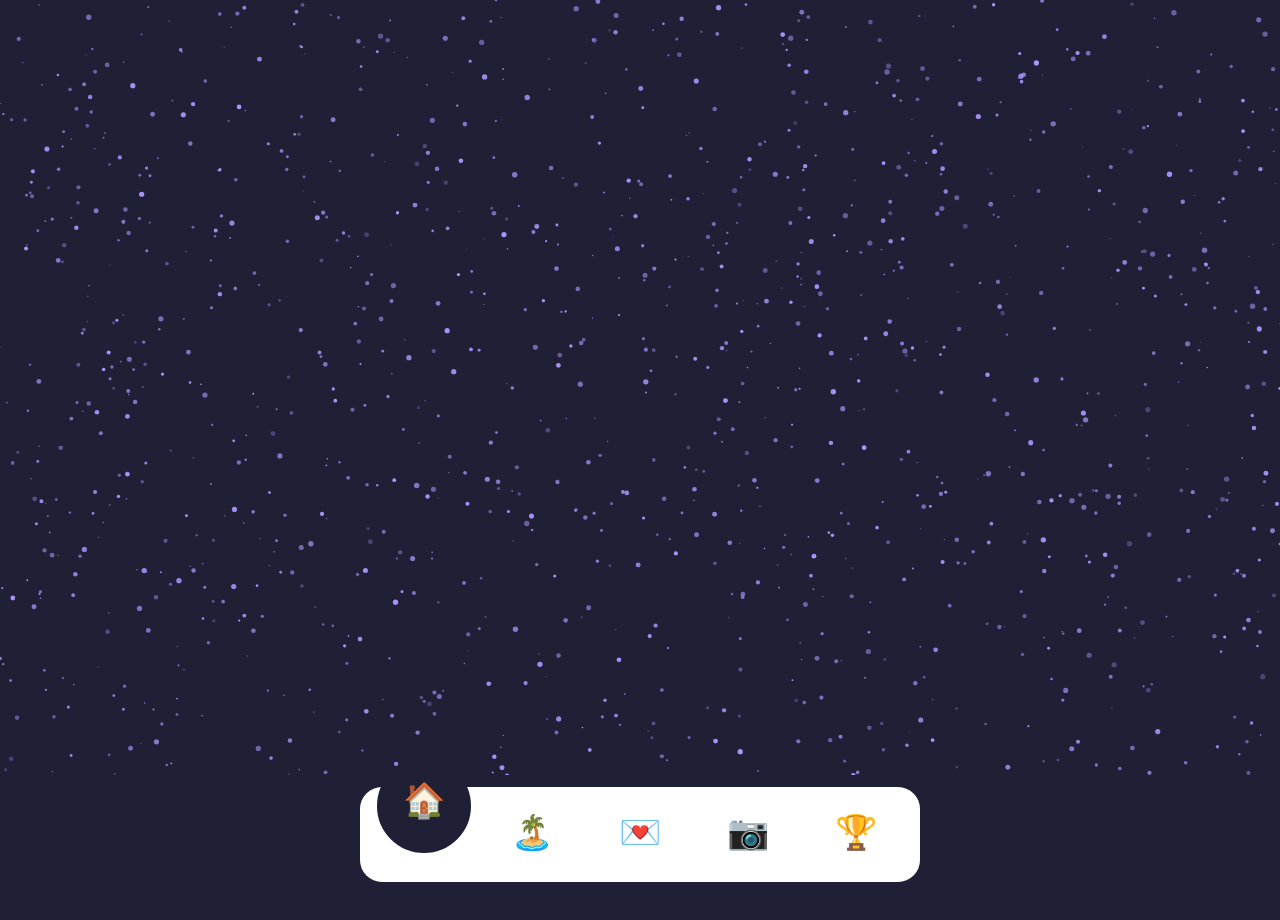
==== commit 66c709d9: "subir imagenes" ====
--- a/HTML/menuPrincipal.html
+++ b/HTML/menuPrincipal.html
@@ -341,7 +341,10 @@
         <div id="paintingModal" style="display:none">
           <div id="paintingModalBg"></div>
           <div id="paintingModalBox">
-            <img id="paintingModalImg" src="" alt="Foto secreta"/>
+            <img id="paintingModalImg" src="" alt="Foto secreta" style="display:none"/>
+            <video id="paintingModalVideo" controls playsinline style="display:none;width:100%;border-radius:12px;">
+              <source id="paintingModalVideoSrc" src="" type="video/mp4"/>
+            </video>
             <button id="paintingModalClose">✕</button>
           </div>
         </div>
--- a/CSS/menu.css
+++ b/CSS/menu.css
@@ -563,18 +563,18 @@
 }
 
 #chatScreen {
-  padding-top: 16px;
-  justify-content: flex-start;
+  justify-content: center;
   align-items: center;
   overflow-y: auto;
   padding-bottom: calc(130px + env(safe-area-inset-bottom, 0px));
+  gap: 8px;
 }
 
 .letters-title {
   font-size: clamp(1rem, 4vw, 1.3rem);
   color: #ff8dad;
   letter-spacing: 2px;
-  margin-bottom: 20px;
+  margin-bottom: 8px;
   text-align: center;
   text-shadow: 0 0 12px rgba(255, 141, 173, 0.5);
 }
@@ -618,12 +618,7 @@
 }
 
 /* Líneas diagonales del cuerpo */
-.env-lines {
-  position: absolute;
-  inset: 0;
-  z-index: 2;
-  pointer-events: none;
-}
+
 .env-line-left {
   position: absolute;
   left: 0;
@@ -646,17 +641,41 @@
 }
 
 /* Solapa delantera cerrada */
+/* ── Sobre estilo referencia ── */
+.env-visual {
+  position: relative;
+  width: clamp(120px, 33vw, 150px);
+  height: clamp(82px, 22vw, 102px);
+  background-color: var(--cl, #e05070);
+  border-bottom-left-radius: 6px;
+  border-bottom-right-radius: 6px;
+  box-shadow: 0 4px 20px rgba(0, 0, 0, 0.35);
+  cursor: pointer;
+}
+
+/* Solapa superior — triángulo apuntando hacia abajo (igual que referencia .flap) */
+.env-front {
+  position: absolute;
+  width: 0;
+  height: 0;
+  z-index: 3;
+}
 .env-flap {
-  position: absolute;
-  top: 0;
-  left: 0;
-  right: 0;
-  height: 0;
+  border-top: calc(clamp(82px, 22vw, 102px) * 0.54) solid var(--cl, #e05070);
   border-left: calc(clamp(120px, 33vw, 150px) / 2) solid transparent;
   border-right: calc(clamp(120px, 33vw, 150px) / 2) solid transparent;
-  border-top: calc(clamp(82px, 22vw, 102px) * 0.52) solid var(--cm, #d04060);
-  z-index: 3;
-  filter: drop-shadow(0 2px 4px rgba(0, 0, 0, 0.2));
+  border-bottom: calc(clamp(82px, 22vw, 102px) * 0.46) solid transparent;
+  transform-origin: top;
+  filter: brightness(1.08);
+}
+/* Bolsillo interior — triángulo V desde los lados (igual que referencia .pocket) */
+.env-pocket {
+  border-left: calc(clamp(120px, 33vw, 150px) / 2) solid var(--cd, #c0375a);
+  border-right: calc(clamp(120px, 33vw, 150px) / 2) solid var(--cd, #c0375a);
+  border-bottom: calc(clamp(82px, 22vw, 102px) * 0.52) solid var(--cm, #d04060);
+  border-top: calc(clamp(82px, 22vw, 102px) * 0.52) solid transparent;
+  border-bottom-left-radius: 6px;
+  border-bottom-right-radius: 6px;
 }
 
 .env-seal-wrap {
@@ -1208,7 +1227,7 @@
   justify-content: center;
   gap: 16px;
   width: 100%;
-  margin-top: 20px;
+  margin-top: 4px;
 }
 
 /* ── Botones ── */
@@ -1238,7 +1257,7 @@
 /* ── Escena 3D ── */
 .env-carousel-scene {
   width: clamp(160px, 42vw, 220px);
-  height: clamp(200px, 52vw, 280px);
+  height: clamp(110px, 30vw, 145px);
   perspective: 1000px;
   flex-shrink: 0;
 }
@@ -1266,14 +1285,12 @@
   display: flex;
   flex-direction: column;
   align-items: center;
-  gap: 10px;
+  justify-content: center;
+  gap: 6px;
   transition: transform 0.1s;
 }
 
-.env-carousel-item .env-visual {
-  width: 100%;
-  flex: 1;
-}
+.env-carousel-item 
 
 /* Hint inferior */
 .env-carousel-hint {
@@ -1292,3 +1309,568 @@
     opacity: 0.7;
   }
 }
+
+/* ============================================================
+   FLOR NEÓN — Animación del Home (restaurado)
+   ============================================================ */
+#homeFlower {
+  position: fixed;
+  bottom: calc(clamp(70px, 14vw, 95px) + clamp(8px, 2vh, 20px) + 10px);
+  left: 50%;
+  transform: translateX(-50%) scale(0.38);
+  transform-origin: bottom center;
+  z-index: 4;
+  pointer-events: none;
+  opacity: 0;
+  transition: opacity 0.5s ease;
+}
+#homeFlower.flower-bloom {
+  opacity: 1;
+}
+#homeFlower.flower-fade {
+  opacity: 0;
+  transition: opacity 0.8s ease;
+}
+
+#homeFlower {
+  --dark-color: transparent;
+  --fl-speed: 0.8s;
+}
+
+#homeFlower .flowers {
+  position: relative;
+}
+
+#homeFlower .flower {
+  position: absolute;
+  bottom: 10vmin;
+  transform-origin: bottom center;
+  z-index: 10;
+}
+#homeFlower .flower--1 {
+  animation: fl-moving-flower-1 4s linear infinite;
+}
+#homeFlower .flower--1 .flower__line {
+  height: 70vmin;
+  animation-delay: 0.3s;
+}
+#homeFlower .flower--1 .flower__line__leaf--1 {
+  animation: fl-blooming-leaf-right var(--fl-speed) 1.6s backwards;
+}
+#homeFlower .flower--1 .flower__line__leaf--2 {
+  animation: fl-blooming-leaf-right var(--fl-speed) 1.4s backwards;
+}
+#homeFlower .flower--1 .flower__line__leaf--3 {
+  animation: fl-blooming-leaf-left var(--fl-speed) 1.2s backwards;
+}
+#homeFlower .flower--1 .flower__line__leaf--4 {
+  animation: fl-blooming-leaf-left var(--fl-speed) 1s backwards;
+}
+#homeFlower .flower--1 .flower__line__leaf--5 {
+  animation: fl-blooming-leaf-right var(--fl-speed) 1.8s backwards;
+}
+#homeFlower .flower--1 .flower__line__leaf--6 {
+  animation: fl-blooming-leaf-left var(--fl-speed) 2s backwards;
+}
+
+#homeFlower .flower--2 {
+  left: 50%;
+  transform: rotate(20deg);
+  animation: fl-moving-flower-2 4s linear infinite;
+}
+#homeFlower .flower--2 .flower__line {
+  height: 60vmin;
+  animation-delay: 0.6s;
+}
+#homeFlower .flower--2 .flower__line__leaf--1 {
+  animation: fl-blooming-leaf-right var(--fl-speed) 1.9s backwards;
+}
+#homeFlower .flower--2 .flower__line__leaf--2 {
+  animation: fl-blooming-leaf-right var(--fl-speed) 1.7s backwards;
+}
+#homeFlower .flower--2 .flower__line__leaf--3 {
+  animation: fl-blooming-leaf-left var(--fl-speed) 1.5s backwards;
+}
+#homeFlower .flower--2 .flower__line__leaf--4 {
+  animation: fl-blooming-leaf-left var(--fl-speed) 1.3s backwards;
+}
+
+#homeFlower .flower--3 {
+  left: 50%;
+  transform: rotate(-15deg);
+  animation: fl-moving-flower-3 4s linear infinite;
+}
+#homeFlower .flower--3 .flower__line {
+  animation-delay: 0.9s;
+}
+#homeFlower .flower--3 .flower__line__leaf--1 {
+  animation: fl-blooming-leaf-right var(--fl-speed) 2.5s backwards;
+}
+#homeFlower .flower--3 .flower__line__leaf--2 {
+  animation: fl-blooming-leaf-right var(--fl-speed) 2.3s backwards;
+}
+#homeFlower .flower--3 .flower__line__leaf--3 {
+  animation: fl-blooming-leaf-left var(--fl-speed) 2.1s backwards;
+}
+#homeFlower .flower--3 .flower__line__leaf--4 {
+  animation: fl-blooming-leaf-left var(--fl-speed) 1.9s backwards;
+}
+
+#homeFlower .flower__leafs {
+  position: relative;
+  animation: fl-blooming-flower 2s backwards;
+}
+#homeFlower .flower__leafs--1 {
+  animation-delay: 1.1s;
+}
+#homeFlower .flower__leafs--2 {
+  animation-delay: 1.4s;
+}
+#homeFlower .flower__leafs--3 {
+  animation-delay: 1.7s;
+}
+#homeFlower .flower__leafs::after {
+  content: "";
+  position: absolute;
+  left: 0;
+  top: 0;
+  transform: translate(-50%, -100%);
+  width: 8vmin;
+  height: 8vmin;
+  background-color: #ff4f8b;
+  filter: blur(10vmin);
+}
+#homeFlower .flower__leaf {
+  position: absolute;
+  bottom: 0;
+  left: 50%;
+  width: 8vmin;
+  height: 11vmin;
+  border-radius: 51% 49% 47% 53% / 44% 45% 55% 69%;
+  background-color: #ff9fce;
+  background-image: linear-gradient(to top, #e0356b, #ff9fce);
+  transform-origin: bottom center;
+  opacity: 0.9;
+  box-shadow: inset 0 0 2vmin rgba(255, 255, 255, 0.5);
+}
+#homeFlower .flower__leaf--1 {
+  transform: translate(-10%, 1%) rotateY(40deg) rotateX(-50deg);
+}
+#homeFlower .flower__leaf--2 {
+  transform: translate(-50%, -4%) rotateX(40deg);
+}
+#homeFlower .flower__leaf--3 {
+  transform: translate(-90%, 0%) rotateY(45deg) rotateX(50deg);
+}
+#homeFlower .flower__leaf--4 {
+  width: 8vmin;
+  height: 8vmin;
+  transform-origin: bottom left;
+  border-radius: 4vmin 10vmin 4vmin 4vmin;
+  z-index: 1;
+  opacity: 0.8;
+  transform: translate(0%, 18%) rotateX(70deg) rotate(-43deg);
+  background-image: linear-gradient(to top, #c0205a, #ff9fce);
+}
+#homeFlower .flower__white-circle {
+  position: absolute;
+  left: -3.5vmin;
+  top: -3vmin;
+  width: 9vmin;
+  height: 4vmin;
+  border-radius: 50%;
+  background-color: #fff;
+}
+#homeFlower .flower__white-circle::after {
+  content: "";
+  position: absolute;
+  left: 50%;
+  top: 45%;
+  transform: translate(-50%, -50%);
+  width: 60%;
+  height: 60%;
+  border-radius: inherit;
+  background-image: linear-gradient(90deg, #ffeb12, #ffce00);
+}
+#homeFlower .flower__line {
+  height: 55vmin;
+  width: 1.5vmin;
+  background-image:
+    linear-gradient(
+      to left,
+      rgba(0, 0, 0, 0.2),
+      transparent,
+      rgba(255, 255, 255, 0.2)
+    ),
+    linear-gradient(to top, transparent 10%, #9b1060, #e0356b);
+  box-shadow: inset 0 0 2px rgba(0, 0, 0, 0.5);
+  animation: fl-grow-flower-tree 4s backwards;
+}
+#homeFlower .flower__line__leaf {
+  --w: 7vmin;
+  --h: calc(var(--w) + 2vmin);
+  position: absolute;
+  top: 20%;
+  left: 90%;
+  width: var(--w);
+  height: var(--h);
+  border-top-right-radius: var(--h);
+  border-bottom-left-radius: var(--h);
+  background-image: linear-gradient(to top, rgba(155, 16, 96, 0.4), #e0356b);
+}
+#homeFlower .flower__line__leaf--1 {
+  transform: rotate(70deg) rotateY(30deg);
+}
+#homeFlower .flower__line__leaf--2 {
+  top: 45%;
+  transform: rotate(70deg) rotateY(30deg);
+}
+#homeFlower .flower__line__leaf--3,
+#homeFlower .flower__line__leaf--4,
+#homeFlower .flower__line__leaf--6 {
+  border-top-right-radius: 0;
+  border-bottom-left-radius: 0;
+  border-top-left-radius: var(--h);
+  border-bottom-right-radius: var(--h);
+  left: -460%;
+  top: 12%;
+  transform: rotate(-70deg) rotateY(30deg);
+}
+#homeFlower .flower__line__leaf--4 {
+  top: 40%;
+}
+#homeFlower .flower__line__leaf--5 {
+  top: 0;
+  transform-origin: left;
+  transform: rotate(70deg) rotateY(30deg) scale(0.6);
+}
+#homeFlower .flower__line__leaf--6 {
+  top: -2%;
+  left: -450%;
+  transform-origin: right;
+  transform: rotate(-70deg) rotateY(30deg) scale(0.6);
+}
+
+#homeFlower .flower__light {
+  position: absolute;
+  bottom: 0;
+  width: 1vmin;
+  height: 1vmin;
+  background-color: #fffb00;
+  border-radius: 50%;
+  filter: blur(0.2vmin);
+  animation: fl-light-ans 4s linear infinite backwards;
+}
+#homeFlower .flower__light:nth-child(odd) {
+  background-color: #ff4f8b;
+}
+#homeFlower .flower__light--1 {
+  left: -2vmin;
+  animation-delay: 1s;
+}
+#homeFlower .flower__light--2 {
+  left: 3vmin;
+  animation-delay: 0.5s;
+}
+#homeFlower .flower__light--3 {
+  left: -6vmin;
+  animation-delay: 0.3s;
+}
+#homeFlower .flower__light--4 {
+  left: 6vmin;
+  animation-delay: 0.9s;
+}
+#homeFlower .flower__light--5 {
+  left: -1vmin;
+  animation-delay: 1.5s;
+}
+#homeFlower .flower__light--6 {
+  left: -4vmin;
+  animation-delay: 3s;
+}
+#homeFlower .flower__light--7 {
+  left: 3vmin;
+  animation-delay: 2s;
+}
+#homeFlower .flower__light--8 {
+  left: -6vmin;
+  animation-delay: 3.5s;
+}
+
+#homeFlower .flower__grass {
+  --c: #e0356b;
+  --line-w: 1.5vmin;
+  position: absolute;
+  bottom: 12vmin;
+  left: -7vmin;
+  display: flex;
+  flex-direction: column;
+  align-items: flex-end;
+  z-index: 20;
+  transform-origin: bottom center;
+  transform: rotate(-48deg) rotateY(40deg);
+}
+#homeFlower .flower__grass--1 {
+  animation: fl-moving-grass 2s linear infinite;
+}
+#homeFlower .flower__grass--2 {
+  left: 2vmin;
+  bottom: 10vmin;
+  opacity: 0.8;
+  z-index: 0;
+  transform: scale(0.5) rotate(75deg) rotateX(10deg) rotateY(-200deg);
+  animation: fl-moving-grass--2 1.5s linear infinite;
+}
+#homeFlower .flower__grass--top {
+  width: 7vmin;
+  height: 10vmin;
+  border-top-right-radius: 100%;
+  border-right: var(--line-w) solid var(--c);
+  transform: rotate(-2deg);
+}
+#homeFlower .flower__grass--bottom {
+  margin-top: -2px;
+  width: var(--line-w);
+  height: 25vmin;
+  background-image: linear-gradient(to top, transparent, var(--c));
+}
+#homeFlower .flower__grass__leaf {
+  --size: 10vmin;
+  position: absolute;
+  width: calc(var(--size) * 2.1);
+  height: var(--size);
+  border-top-left-radius: var(--size);
+  border-top-right-radius: var(--size);
+  background-image: linear-gradient(
+    to top,
+    transparent,
+    transparent 30%,
+    var(--c)
+  );
+  z-index: 100;
+}
+#homeFlower .flower__grass__leaf--1 {
+  top: -6%;
+  left: 30%;
+  --size: 6vmin;
+  transform: rotate(-20deg);
+  animation: fl-growing-grass-1 2s 2.6s backwards;
+}
+#homeFlower .flower__grass__leaf--2 {
+  top: -5%;
+  left: -110%;
+  --size: 6vmin;
+  transform: rotate(10deg);
+  animation: fl-growing-grass-2 2s 2.4s backwards;
+}
+#homeFlower .flower__grass__leaf--3 {
+  top: 5%;
+  left: 60%;
+  --size: 8vmin;
+  transform: rotate(-18deg) rotateX(-20deg);
+  animation: fl-growing-grass-3 2s 2.2s backwards;
+}
+#homeFlower .flower__grass__leaf--4 {
+  top: 6%;
+  left: -135%;
+  --size: 8vmin;
+  transform: rotate(2deg);
+  animation: fl-growing-grass-4 2s 2s backwards;
+}
+#homeFlower .flower__grass__leaf--5 {
+  top: 20%;
+  left: 60%;
+  --size: 10vmin;
+  transform: rotate(-24deg) rotateX(-20deg);
+  animation: fl-growing-grass-5 2s 1.8s backwards;
+}
+#homeFlower .flower__grass__leaf--6 {
+  top: 22%;
+  left: -180%;
+  --size: 10vmin;
+  transform: rotate(10deg);
+  animation: fl-growing-grass-6 2s 1.6s backwards;
+}
+#homeFlower .flower__grass__leaf--7 {
+  top: 39%;
+  left: 70%;
+  --size: 10vmin;
+  transform: rotate(-10deg);
+  animation: fl-growing-grass-7 2s 1.4s backwards;
+}
+#homeFlower .flower__grass__leaf--8 {
+  top: 40%;
+  left: -215%;
+  --size: 11vmin;
+  transform: rotate(10deg);
+  animation: fl-growing-grass-8 2s 1.2s backwards;
+}
+#homeFlower .flower__grass__overlay {
+  position: absolute;
+  top: -10%;
+  right: 0;
+  width: 100%;
+  height: 100%;
+  background-color: rgba(0, 0, 0, 0.5);
+  filter: blur(1.5vmin);
+  z-index: 100;
+}
+
+#homeFlower .grow-ans {
+  animation: fl-grow-ans 2s var(--d) backwards;
+}
+#homeFlower .growing-grass {
+  animation: fl-growing-grass-ans 1s 2s backwards;
+}
+
+@keyframes fl-grow-ans {
+  0% {
+    transform: scale(0);
+    opacity: 0;
+  }
+}
+@keyframes fl-growing-grass-ans {
+  0% {
+    transform: scale(0);
+  }
+}
+@keyframes fl-light-ans {
+  0% {
+    opacity: 0;
+    transform: translateY(0);
+  }
+  25% {
+    opacity: 1;
+    transform: translateY(-5vmin) translateX(-2vmin);
+  }
+  50% {
+    opacity: 1;
+    transform: translateY(-15vmin) translateX(2vmin);
+    filter: blur(0.2vmin);
+  }
+  75% {
+    transform: translateY(-20vmin) translateX(-2vmin);
+    filter: blur(0.2vmin);
+  }
+  100% {
+    transform: translateY(-30vmin);
+    opacity: 0;
+    filter: blur(1vmin);
+  }
+}
+@keyframes fl-moving-flower-1 {
+  0%,
+  100% {
+    transform: rotate(2deg);
+  }
+  50% {
+    transform: rotate(-2deg);
+  }
+}
+@keyframes fl-moving-flower-2 {
+  0%,
+  100% {
+    transform: rotate(18deg);
+  }
+  50% {
+    transform: rotate(14deg);
+  }
+}
+@keyframes fl-moving-flower-3 {
+  0%,
+  100% {
+    transform: rotate(-18deg);
+  }
+  50% {
+    transform: rotate(-20deg) rotateY(-10deg);
+  }
+}
+@keyframes fl-blooming-leaf-right {
+  0% {
+    transform-origin: left;
+    transform: rotate(70deg) rotateY(30deg) scale(0);
+  }
+}
+@keyframes fl-blooming-leaf-left {
+  0% {
+    transform-origin: right;
+    transform: rotate(-70deg) rotateY(30deg) scale(0);
+  }
+}
+@keyframes fl-grow-flower-tree {
+  0% {
+    height: 0;
+    border-radius: 1vmin;
+  }
+}
+@keyframes fl-blooming-flower {
+  0% {
+    transform: scale(0);
+  }
+}
+@keyframes fl-moving-grass {
+  0%,
+  100% {
+    transform: rotate(-48deg) rotateY(40deg);
+  }
+  50% {
+    transform: rotate(-50deg) rotateY(40deg);
+  }
+}
+@keyframes fl-moving-grass--2 {
+  0%,
+  100% {
+    transform: scale(0.5) rotate(75deg) rotateX(10deg) rotateY(-200deg);
+  }
+  50% {
+    transform: scale(0.5) rotate(79deg) rotateX(10deg) rotateY(-200deg);
+  }
+}
+@keyframes fl-growing-grass-1 {
+  0% {
+    transform-origin: bottom left;
+    transform: rotate(-20deg) scale(0);
+  }
+}
+@keyframes fl-growing-grass-2 {
+  0% {
+    transform-origin: bottom right;
+    transform: rotate(10deg) scale(0);
+  }
+}
+@keyframes fl-growing-grass-3 {
+  0% {
+    transform-origin: bottom left;
+    transform: rotate(-18deg) rotateX(-20deg) scale(0);
+  }
+}
+@keyframes fl-growing-grass-4 {
+  0% {
+    transform-origin: bottom right;
+    transform: rotate(2deg) scale(0);
+  }
+}
+@keyframes fl-growing-grass-5 {
+  0% {
+    transform-origin: bottom left;
+    transform: rotate(-24deg) rotateX(-20deg) scale(0);
+  }
+}
+@keyframes fl-growing-grass-6 {
+  0% {
+    transform-origin: bottom right;
+    transform: rotate(10deg) scale(0);
+  }
+}
+@keyframes fl-growing-grass-7 {
+  0% {
+    transform-origin: bottom left;
+    transform: rotate(-10deg) scale(0);
+  }
+}
+@keyframes fl-growing-grass-8 {
+  0% {
+    transform-origin: bottom right;
+    transform: rotate(10deg) scale(0);
+  }
+}
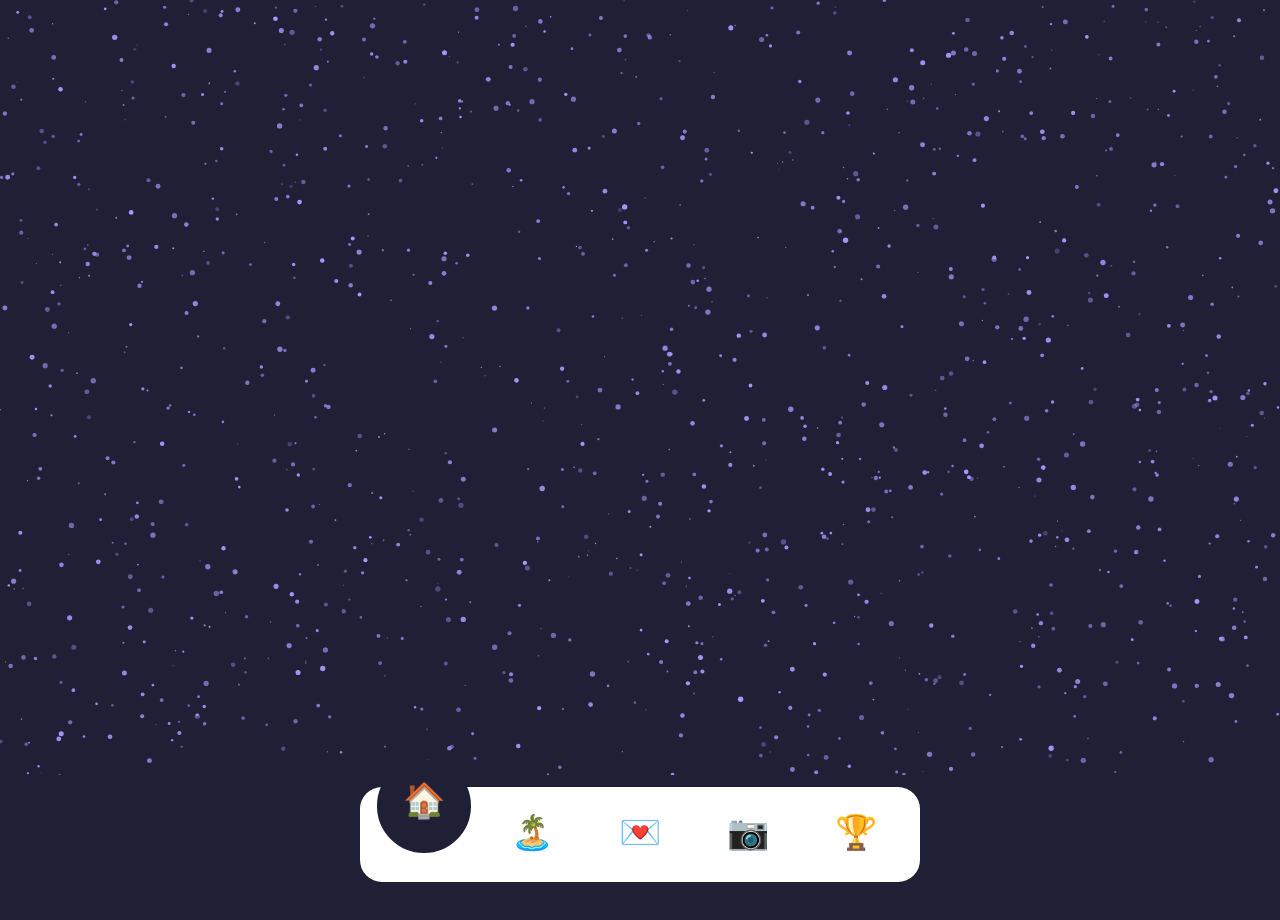
==== commit 0f1f9c62: "arreglar video" ====
--- a/HTML/menuPrincipal.html
+++ b/HTML/menuPrincipal.html
@@ -342,7 +342,7 @@
           <div id="paintingModalBg"></div>
           <div id="paintingModalBox">
             <img id="paintingModalImg" src="" alt="Foto secreta" style="display:none"/>
-            <video id="paintingModalVideo" controls playsinline style="display:none;width:100%;border-radius:12px;">
+            <video id="paintingModalVideo" controls playsinline preload="metadata" style="display:none;width:100%;max-height:65vh;border-radius:12px;">
               <source id="paintingModalVideoSrc" src="" type="video/mp4"/>
             </video>
             <button id="paintingModalClose">✕</button>
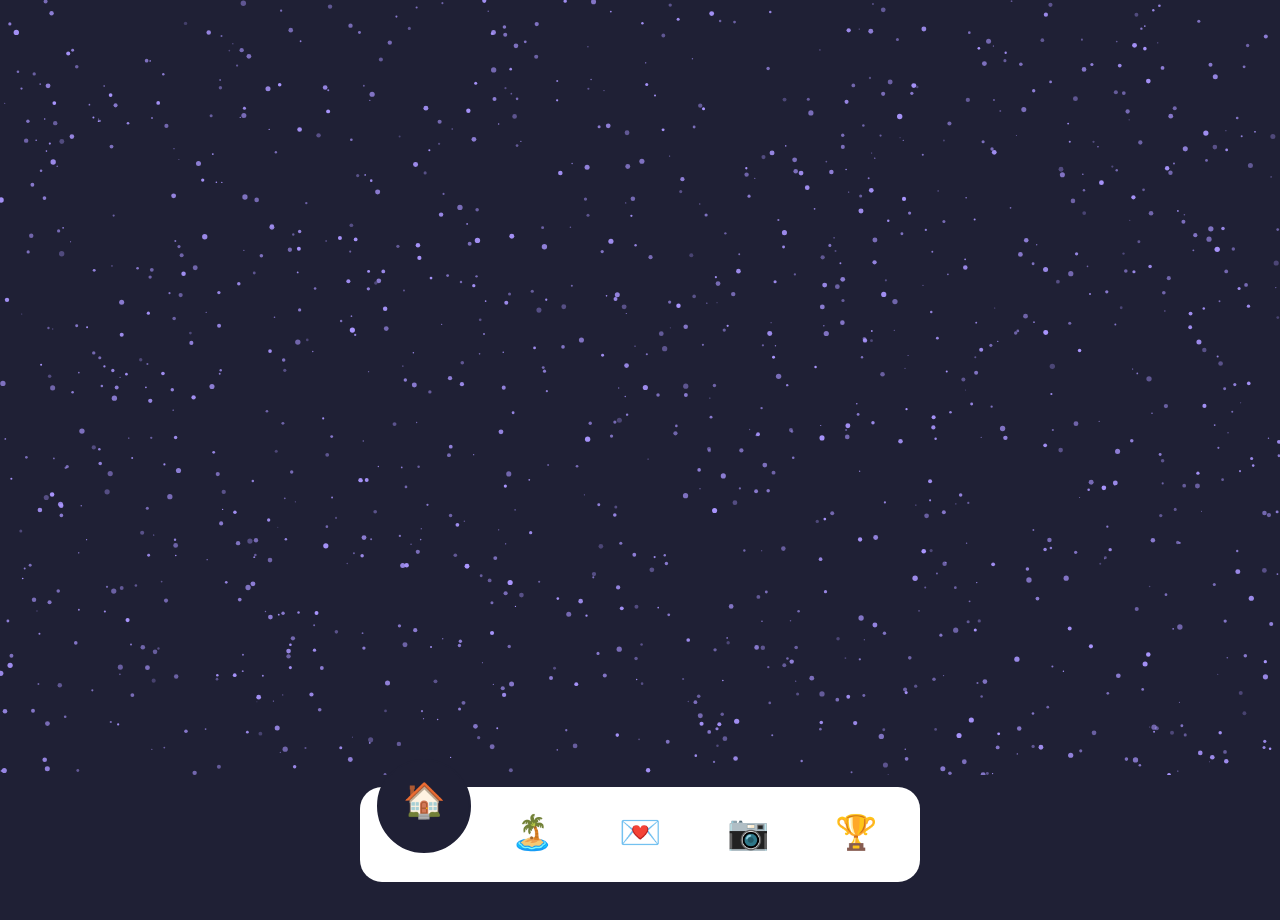
==== commit 5bbb2764: "agregar poemas" ====
--- a/HTML/menuPrincipal.html
+++ b/HTML/menuPrincipal.html
@@ -47,8 +47,42 @@
             <div class="env-carousel" id="envCarousel">
 
               <div class="env-carousel-item" style="--i:0"
-                data-index="0" data-text="Placeholder carta 1.
-Reemplaza esto con tu poema o frase dedicada." data-seal="🌸">
+                data-index="0" data-text="I Am Offering this Poem
+By Jimmy Santiago Baca
+
+I am offering this poem to you,
+since I have nothing else to give.
+Keep it like a warm coat
+when winter comes to cover you,
+or like a pair of thick socks
+the cold cannot bite through,
+                         I love you,
+
+I have nothing else to give you,
+so it is a pot full of yellow corn
+to warm your belly in winter,
+it is a scarf for your head, to wear
+over your hair, to tie up around your face,
+                         I love you,
+
+Keep it, treasure this as you would
+if you were lost, needing direction,
+in the wilderness life becomes when mature;
+and in the corner of your drawer,
+tucked away like a cabin or hogan
+in dense trees, come knocking,
+and I will answer, give you directions,
+and let you warm yourself by this fire,
+rest by this fire, and make you feel safe
+                         I love you,
+
+It's all I have to give,
+and all anyone needs to live,
+and to go on living inside,
+when the world outside
+no longer cares if you live or die;
+remember,
+                         I love you." data-seal="🌸">
                 <div class="env-visual">
                   <div class="env-body-bg"></div>
                   <div class="env-flap"></div>
@@ -62,8 +96,23 @@
               </div>
 
               <div class="env-carousel-item" style="--i:1"
-                data-index="1" data-text="Placeholder carta 2.
-Reemplaza esto con tu poema o frase dedicada." data-seal="🌙">
+                data-index="1" data-text="The Orange
+by Wendy Cope
+
+At lunchtime I bought a huge orange—
+The size of it made us all laugh.
+I peeled it and shared it with Robert and Dave—
+They got quarters and I got a half.
+
+And that orange, it made me so happy,
+As ordinary things often do
+Just lately. The shopping. A walk in the park.
+This is peace and contentment. It's new.
+
+The rest of the day was quite easy.
+I did all the jobs on my list
+And enjoyed them and had some time over.
+I love you. I'm glad I exist." data-seal="🌙">
                 <div class="env-visual">
                   <div class="env-body-bg"></div>
                   <div class="env-flap"></div>
@@ -77,8 +126,29 @@
               </div>
 
               <div class="env-carousel-item" style="--i:2"
-                data-index="2" data-text="Placeholder carta 3.
-Reemplaza esto con tu poema o frase dedicada." data-seal="⭐">
+                data-index="2" data-text="Wild Geese
+by Mary Oliver
+
+You do not have to be good.
+You do not have to walk on your knees
+for a hundred miles through the desert repenting.
+You only have to let the soft animal of your body
+love what it loves.
+
+Tell me about despair, yours, and I will tell you mine.
+Meanwhile the world goes on.
+Meanwhile the sun and the clear pebbles of the rain
+are moving across the landscapes,
+over the prairies and the deep trees,
+the mountains and the rivers.
+
+Meanwhile the wild geese, high in the clean blue air,
+are heading home again.
+Whoever you are, no matter how lonely,
+the world offers itself to your imagination,
+calls to you like the wild geese, harsh and exciting—
+over and over announcing your place
+in the family of things." data-seal="⭐">
                 <div class="env-visual">
                   <div class="env-body-bg"></div>
                   <div class="env-flap"></div>
@@ -92,8 +162,26 @@
               </div>
 
               <div class="env-carousel-item" style="--i:3"
-                data-index="3" data-text="Placeholder carta 4.
-Reemplaza esto con tu poema o frase dedicada." data-seal="🎂">
+                data-index="3" data-text="Love After Love
+by Derek Walcott
+
+The time will come
+when, with elation,
+you will greet yourself arriving
+at your own door, in your own mirror,
+and each will smile at the other's welcome,
+
+and say, sit here. Eat.
+You will love again the stranger who was your self.
+Give wine. Give bread. Give back your heart
+to itself, to the stranger who has loved you
+
+all your life, whom you ignored
+for another, who knows you by heart.
+Take down the love letters from the bookshelf,
+the photographs, the desperate notes,
+peel your own image from the mirror.
+Sit. Feast on your life." data-seal="🎂">
                 <div class="env-visual">
                   <div class="env-body-bg"></div>
                   <div class="env-flap"></div>
@@ -107,8 +195,13 @@
               </div>
 
               <div class="env-carousel-item" style="--i:4"
-                data-index="4" data-text="Placeholder carta 5.
-Reemplaza esto con tu poema o frase dedicada." data-seal="🦋">
+                data-index="4" data-text="you see your face.
+you see a flaw.
+how.
+if you are the only one
+who has this face.
+
+~ the beauty construct, salt." data-seal="🦋">
                 <div class="env-visual">
                   <div class="env-body-bg"></div>
                   <div class="env-flap"></div>
@@ -121,6 +214,35 @@
                 <p class="env-name">Carta 5</p>
               </div>
 
+              <div class="env-carousel-item" style="--i:5"
+                data-index="5" data-text="A Birthday
+by Christina Rossetti
+
+My heart is like a singing bird
+          Whose nest is in a water'd shoot;
+My heart is like an apple-tree
+          Whose boughs are bent with thickset fruit;
+My heart is like a rainbow shell
+          That paddles in a halcyon sea;
+My heart is gladder than all these
+          Because my love is come to me.
+
+Raise me a dais of silk and down;
+          Hang it with vair and purple dyes;
+Carve it in doves and pomegranates,
+          And peacocks with a hundred eyes;
+Work it in gold and silver grapes,
+          In leaves and silver fleurs-de-lys;
+Because the birthday of my life
+          Is come, my love is come to me." data-seal="🌹">
+                <div class="env-visual">
+                  <div class="env-front env-flap"></div>
+                  <div class="env-front env-pocket"></div>
+                  <div class="env-seal-wrap"><span>🌹</span></div>
+                </div>
+                <p class="env-name">Carta 6</p>
+              </div>
+
             </div>
           </div>
 
@@ -146,7 +268,7 @@
               <div id="envLetterInner">
                 <p id="envPaperSeal"></p>
                 <p id="envPaperText"></p>
-                <p id="envPaperSign">— Con cariño 💗</p>
+                <p id="envPaperSign">— Pensado para ti 💗</p>
               </div>
             </div>
 
--- a/CSS/menu.css
+++ b/CSS/menu.css
@@ -1279,8 +1279,8 @@
   left: 0;
   width: 100%;
   height: 100%;
-  transform: rotateY(calc(var(--i) * 72deg))
-    translateZ(clamp(160px, 42vw, 220px));
+  transform: rotateY(calc(var(--i) * 60deg))
+    translateZ(clamp(180px, 48vw, 250px));
   cursor: pointer;
   display: flex;
   flex-direction: column;
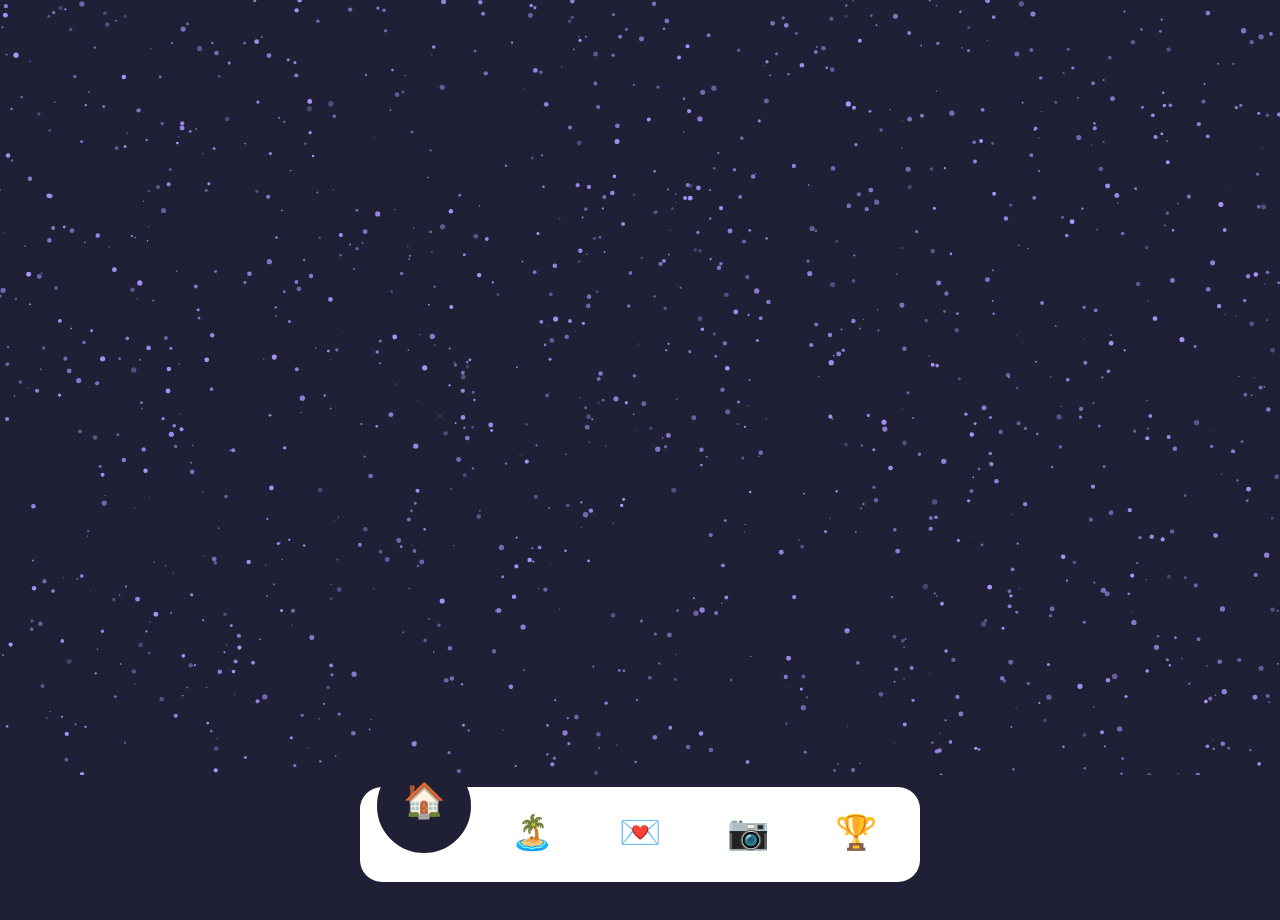
==== commit f4cf35c8: "Nuevos logros" ====
--- a/HTML/menuPrincipal.html
+++ b/HTML/menuPrincipal.html
@@ -482,55 +482,51 @@
 
         <div class="achievements-list">
           <div class="achievement-card">
-            <div class="achievement-header">🏆 Primer logro desbloqueado</div>
-            <div class="achievement-desc">
-              ¡Felicidades! Encontraste esta sección secreta de tu regalo.
-            </div>
-          </div>
-          <div class="achievement-card">
-            <div class="achievement-header">🎖️ Mensaje enviado</div>
-            <div class="achievement-desc">
-              Te animaste a escribirme tu primer mensaje en nuestro chat
-              privado.
-            </div>
-          </div>
-          <div class="achievement-card">
-            <div class="achievement-header">📅 Evento especial visto</div>
-            <div class="achievement-desc">
-              Recordaste con cariño uno de los momentos de nuestra línea del
-              tiempo.
-            </div>
-          </div>
-          <div class="achievement-card">
-            <div class="achievement-header">📷 Imagen descubierta</div>
-            <div class="achievement-desc">
-              Exploraste la galería y viste nuestra obra de arte en 3D.
-            </div>
-          </div>
-          <div class="achievement-card">
-            <div class="achievement-header">💬 Conversación iniciada</div>
-            <div class="achievement-desc">
-              Hablaste un ratito conmigo a través del simulador.
-            </div>
-          </div>
-          <div class="achievement-card">
-            <div class="achievement-header">✨ Sorpresa explorada</div>
-            <div class="achievement-desc">
-              Navegaste por todas las pestañas de esta pequeña app hecha para
-              ti.
-            </div>
-          </div>
-          <div class="achievement-card">
-            <div class="achievement-header">🎂 Cumple visible</div>
-            <div class="achievement-desc">
-              ¡Llegaste al día de tu cumpleaños y respondiste que sí a la
-              fiesta!
-            </div>
-          </div>
-          <div class="achievement-card">
-            <div class="achievement-header">🔥 Explorador experto</div>
-            <div class="achievement-desc">
-              Le diste clic a todo lo que se podía hacer clic. ¡Eres increíble!
+            <div class="achievement-header">🦋 Conquistar tus miedos</div>
+            <div class="achievement-desc">
+              Nicole seguiste adelante y lo estás haciendo increíble.
+            </div>
+          </div>
+          <div class="achievement-card">
+            <div class="achievement-header">📷 La vida con una cámara</div>
+            <div class="achievement-desc">
+              Nicole, qué increíble son las fotos que tomas y el significado que les das. Por favor sigue expresándote a través de fotos.
+            </div>
+          </div>
+          <div class="achievement-card">
+            <div class="achievement-header">🎨 El mundo en colores</div>
+            <div class="achievement-desc">
+              Nicole haces increíbles pinturas y creas recuerdos maravillosos. Nunca me podría cansar de recibir pinturas tuyas.
+            </div>
+          </div>
+          <div class="achievement-card">
+            <div class="achievement-header">🌟 Tu futuro</div>
+            <div class="achievement-desc">
+              Nicole me encanta que ya sabes qué quieres lograr y qué quieres para tu vida. Por favor sigue creyendo en ti y logra ese maravilloso futuro.
+            </div>
+          </div>
+          <div class="achievement-card">
+            <div class="achievement-header">🎮 Gamer</div>
+            <div class="achievement-desc">
+              Nicole me encanta jugar contigo videojuegos y que ya le estés agarrando la onda a los controles. Ningún juego será igual que el anterior porque contigo no me aburro y haces los juegos más divertidos.
+            </div>
+          </div>
+          <div class="achievement-card">
+            <div class="achievement-header">🔍 La vida en una lupa</div>
+            <div class="achievement-desc">
+              Nicole, creo que ya te lo he dicho pero de verdad me encanta cómo ves la vida y los pequeños detalles en ella. Me resulta fascinante ver la vida a través de tus ojos. Por favor sigue dándole esos maravillosos significados a la vida.
+            </div>
+          </div>
+          <div class="achievement-card">
+            <div class="achievement-header">🌱 Raíces de acero</div>
+            <div class="achievement-desc">
+              Nicole me encanta cómo siempre después de cada momento duro te levantas y sigues adelante. Siempre te sigues superando y llegas más lejos. Y me encanta cómo cada vez que pasa el tiempo le pruebas a tu yo del pasado que estaba equivocada y que sí puedes.
+            </div>
+          </div>
+          <div class="achievement-card">
+            <div class="achievement-header">💗 Tu manera de amar</div>
+            <div class="achievement-desc">
+              Nicole, de verdad me encanta tu forma de ser y cómo amas. Gracias por tan buenos momentos y por enseñarme qué es el amor verdadero. Te amo mi vida.
             </div>
           </div>
           <div class="achievement-card achievement-hidden" id="heartAchievement">
